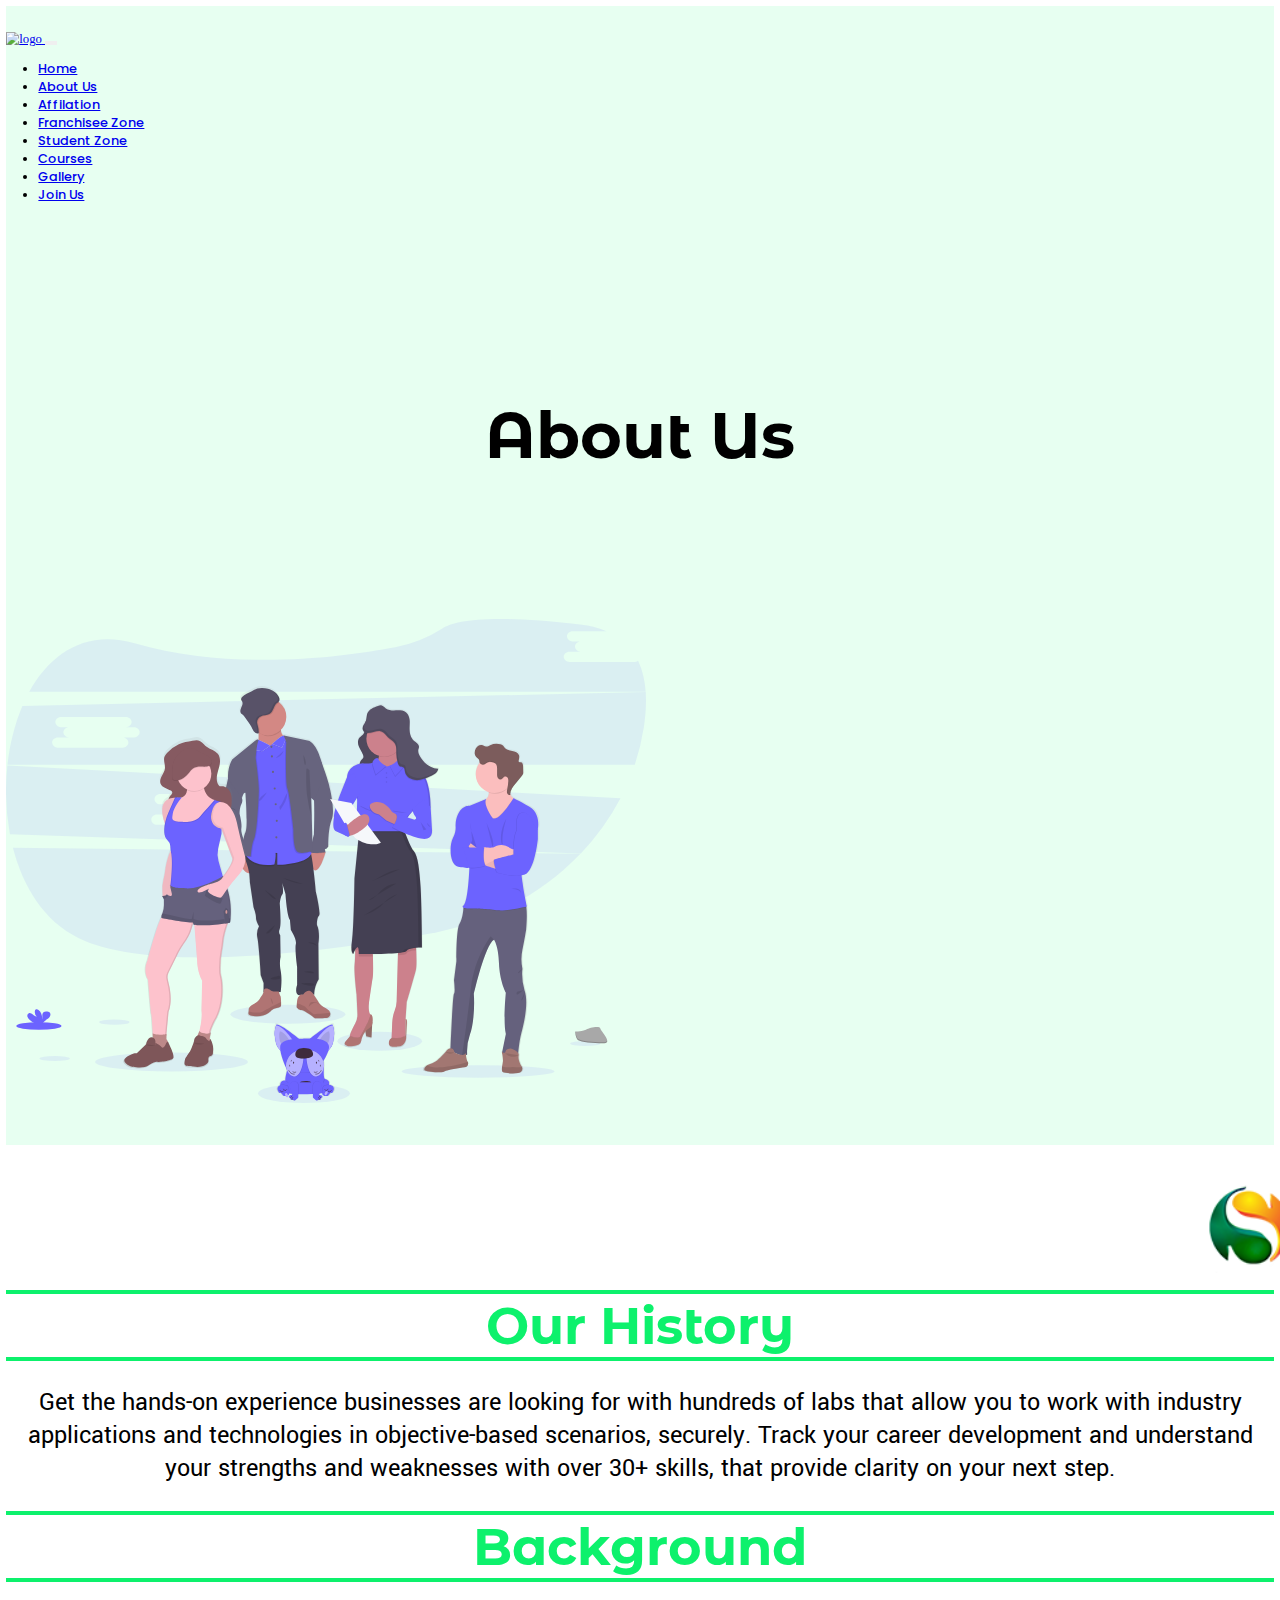
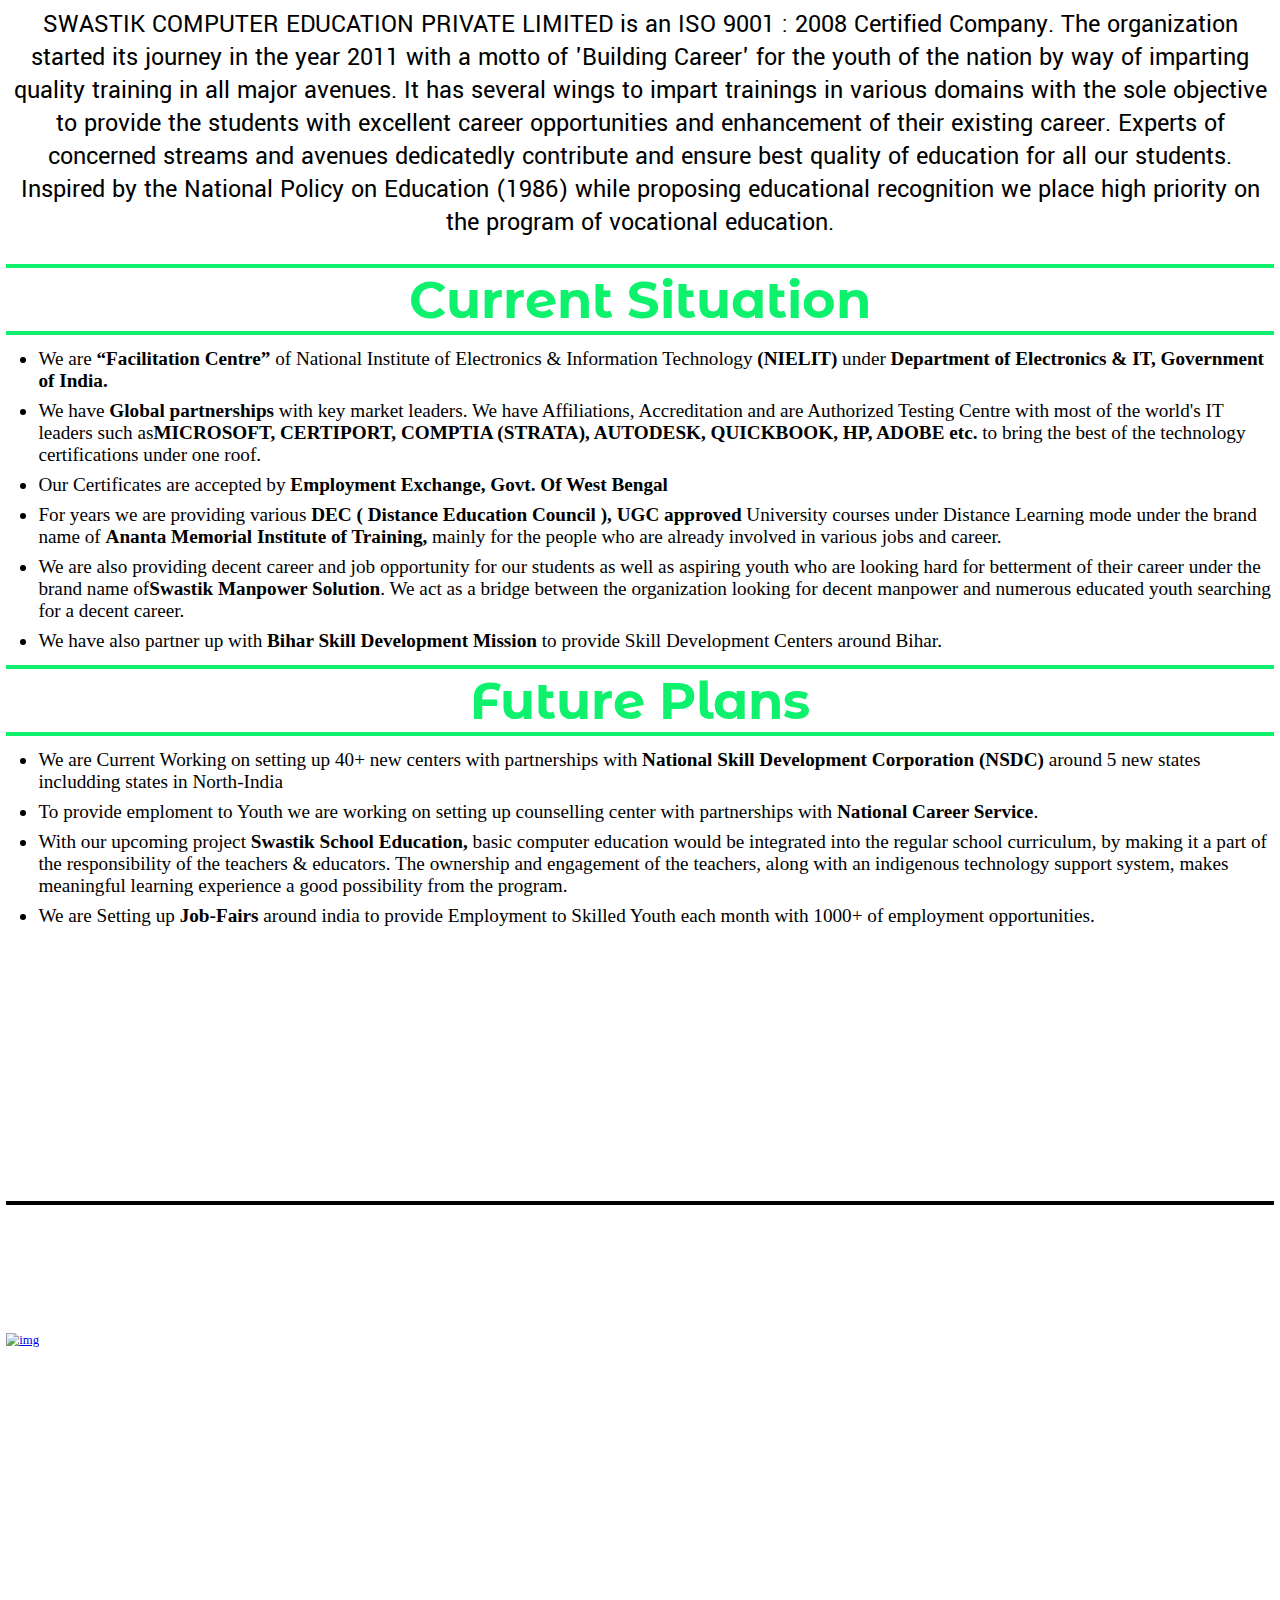
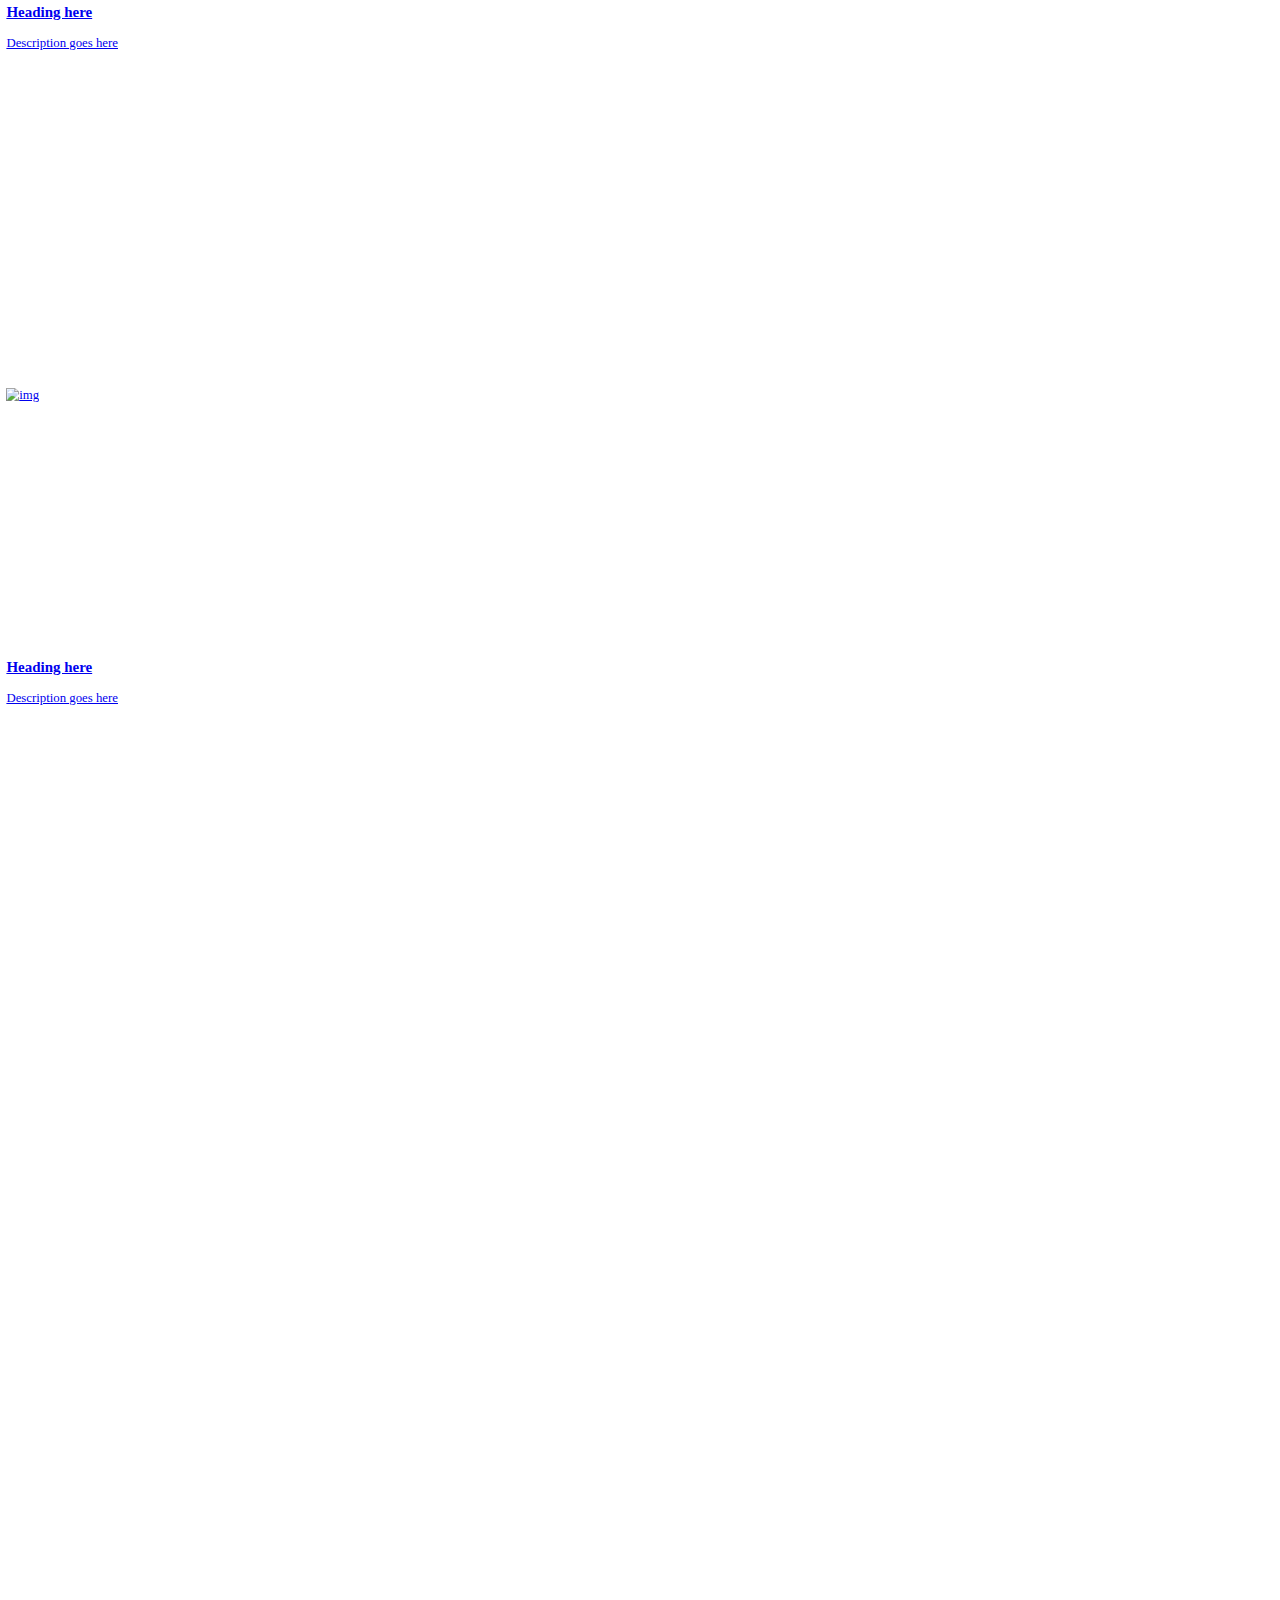
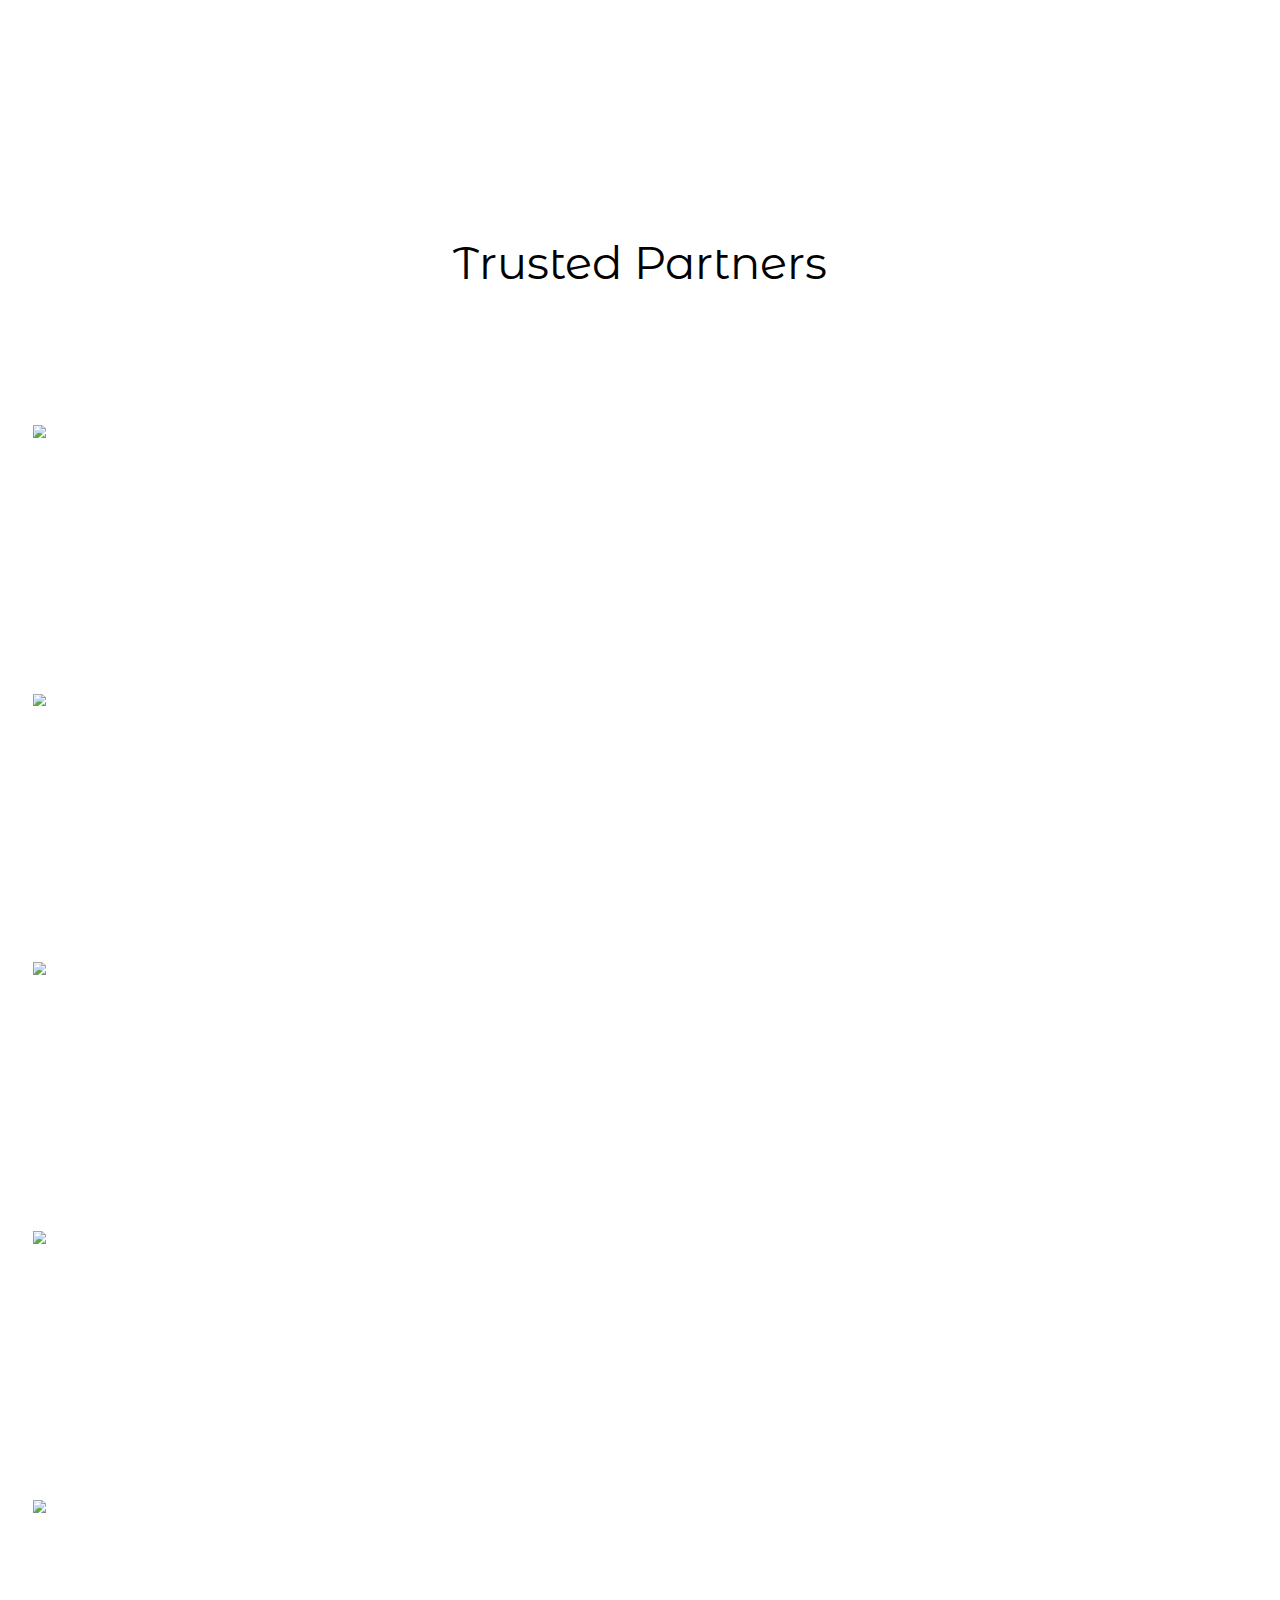
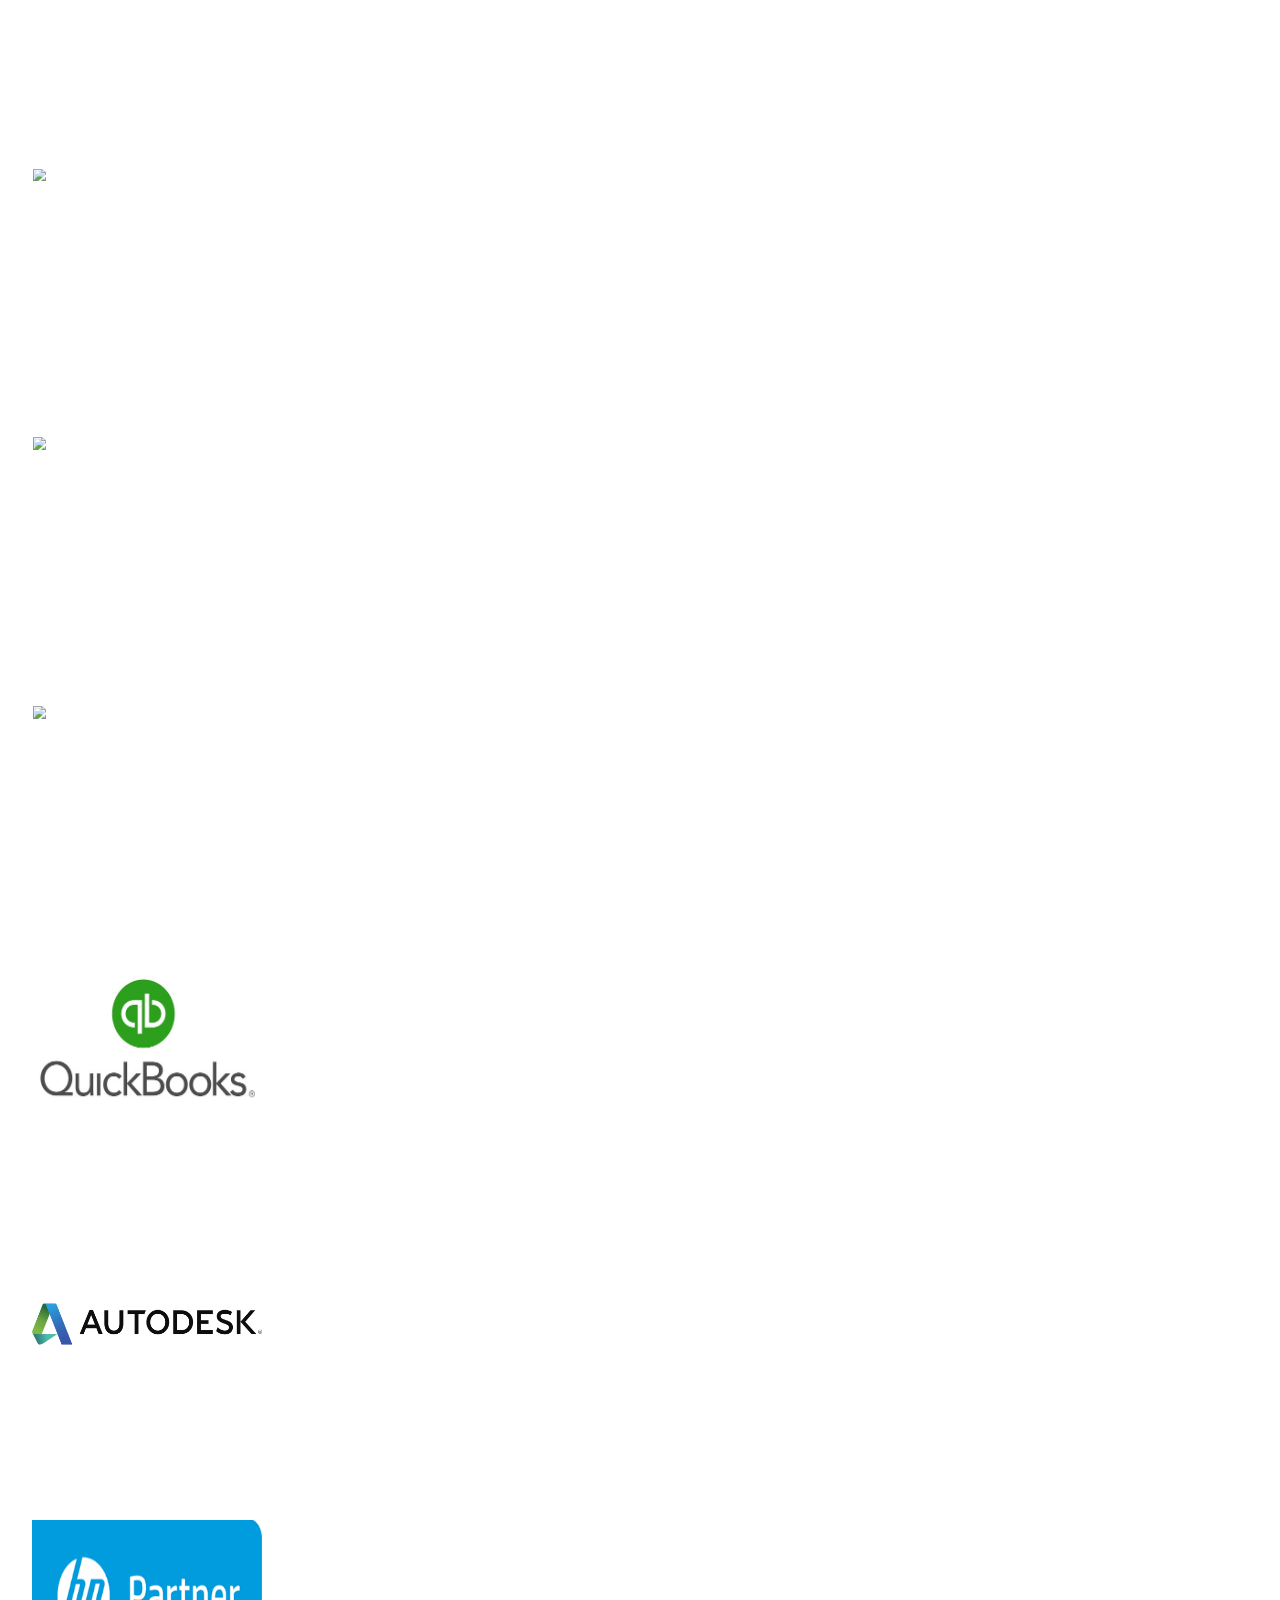
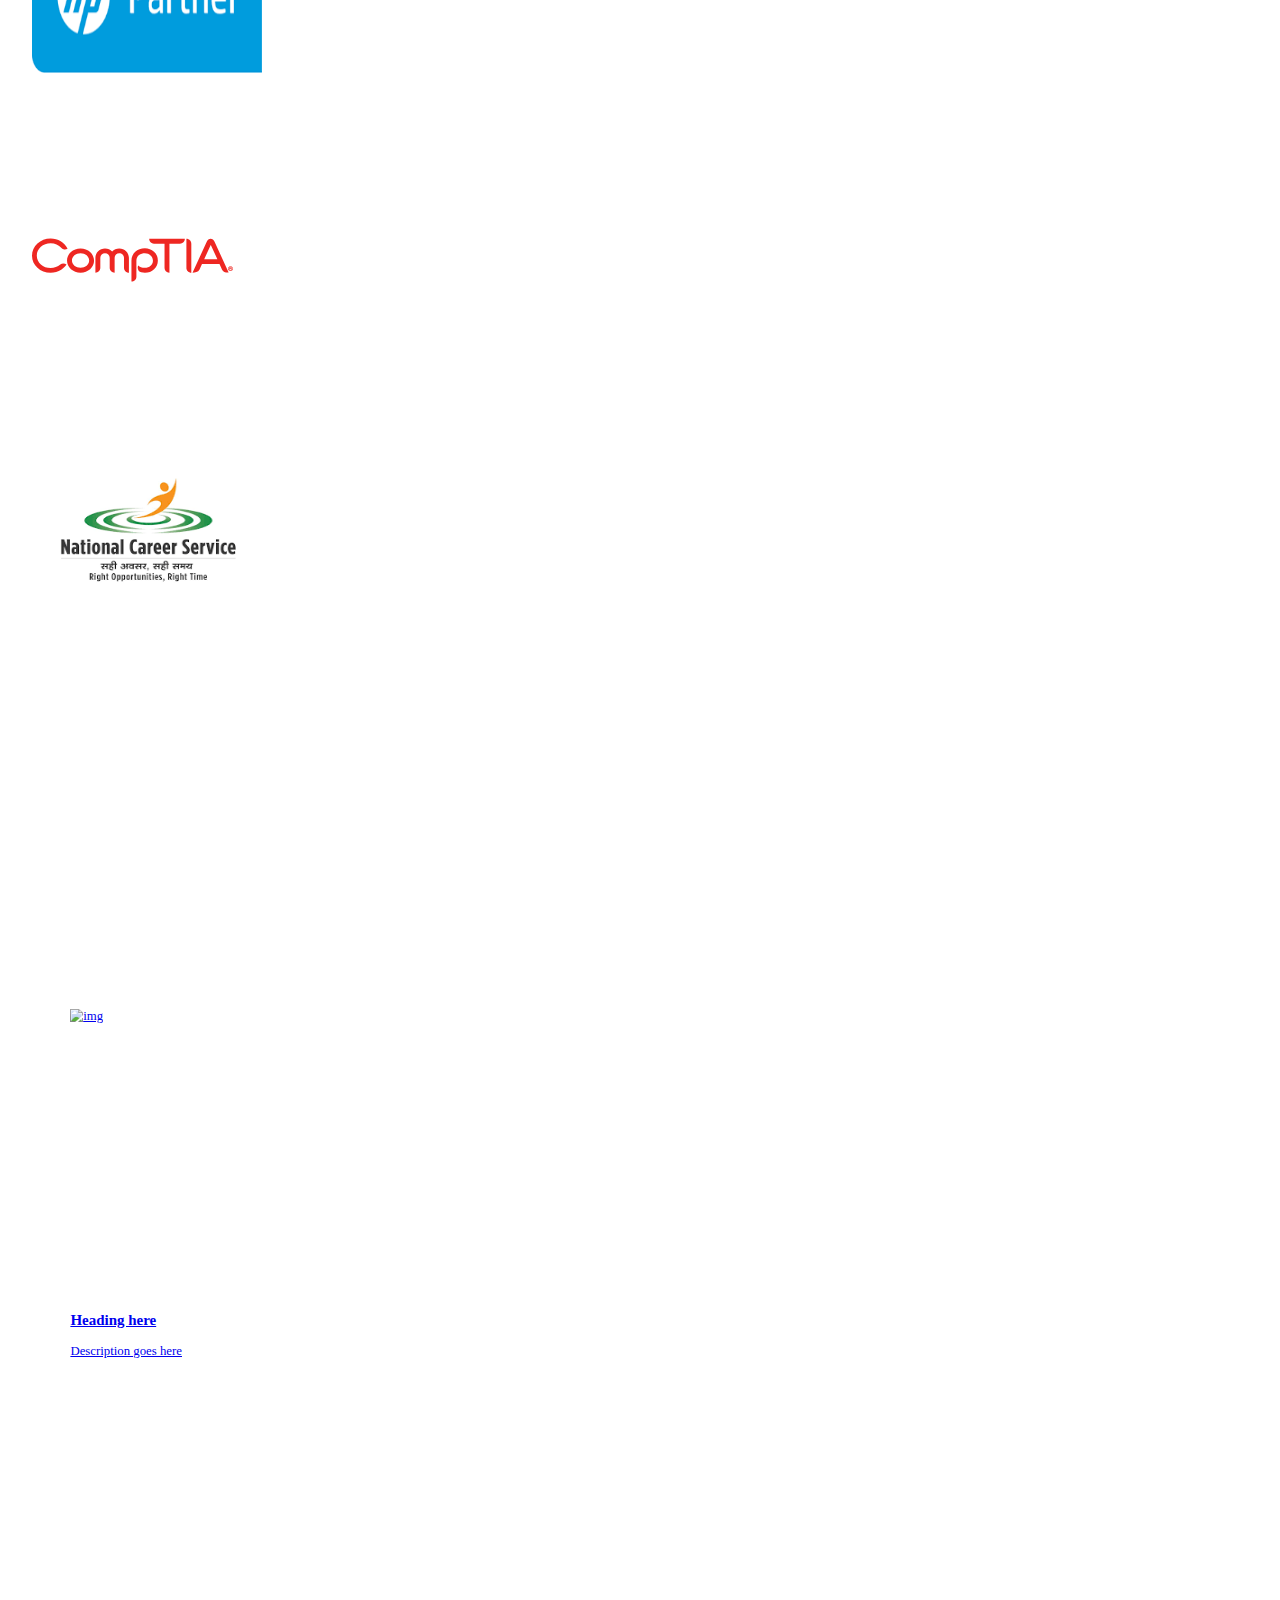
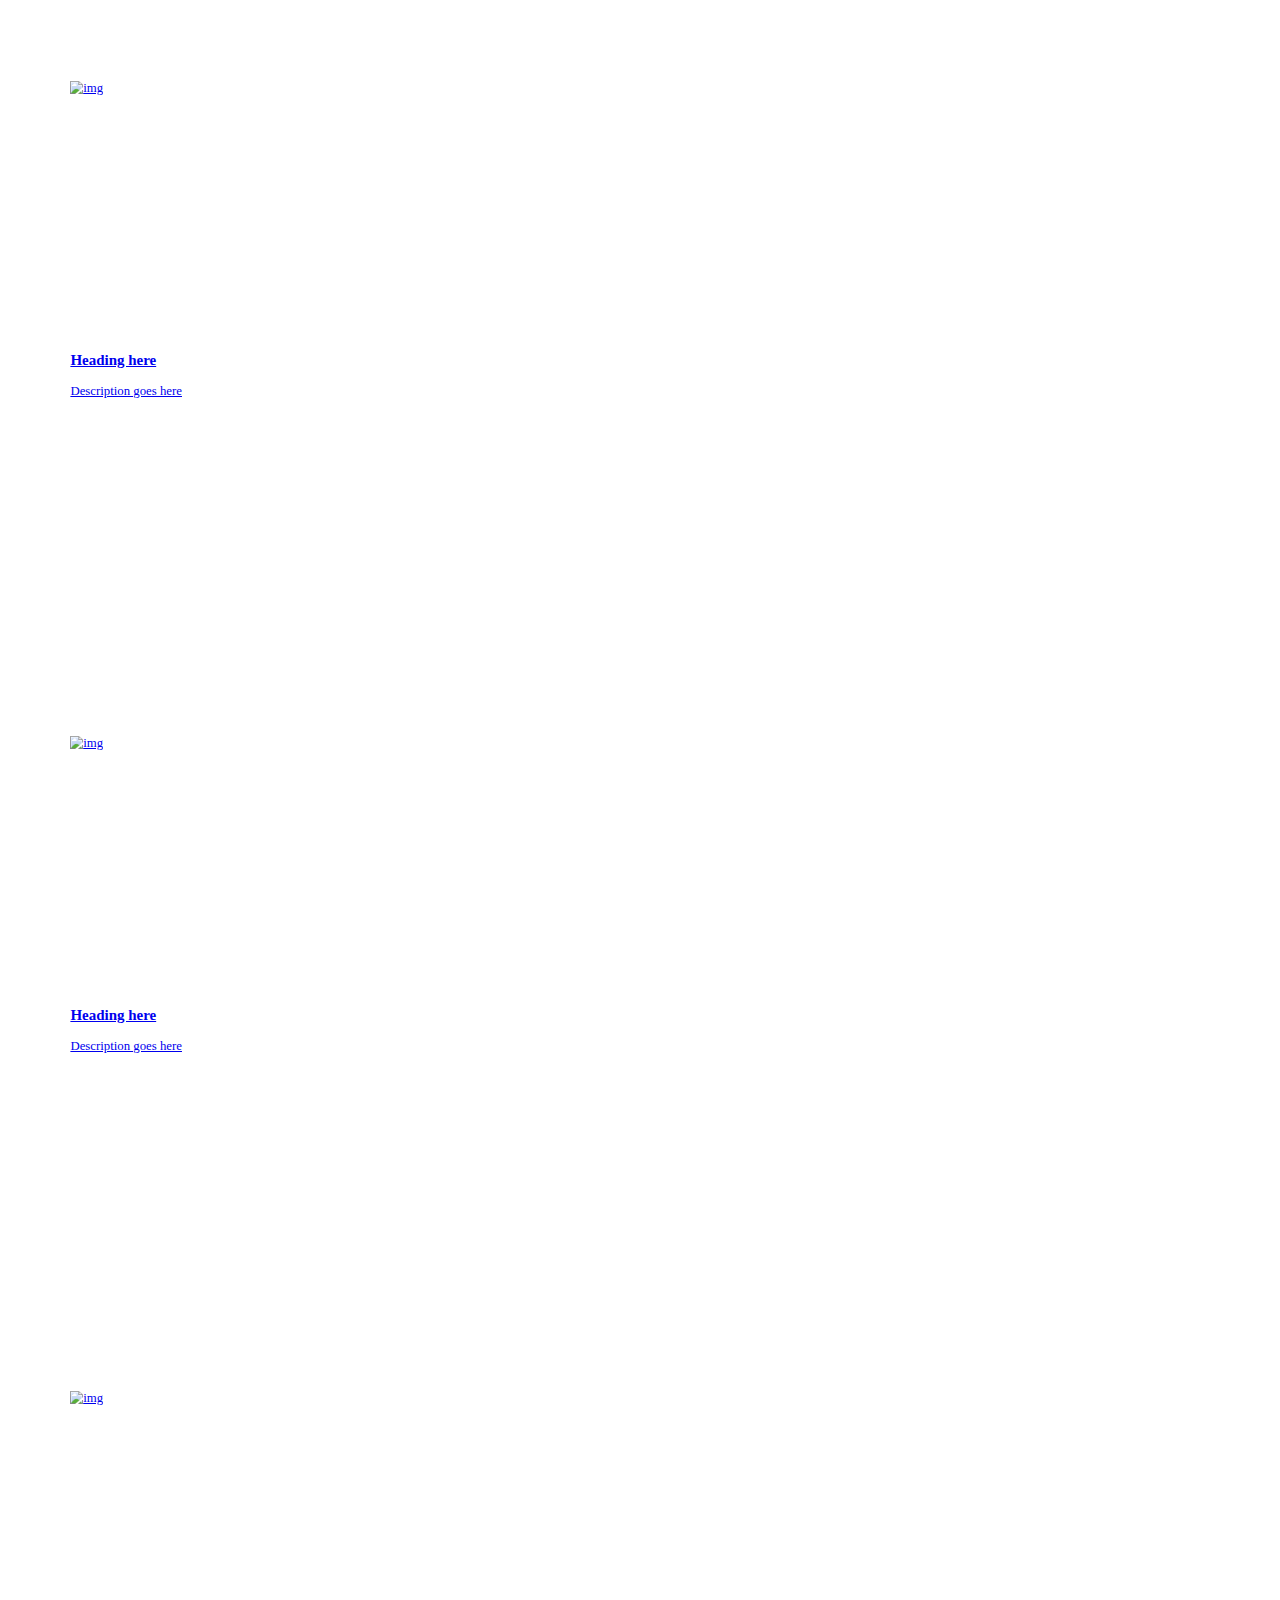
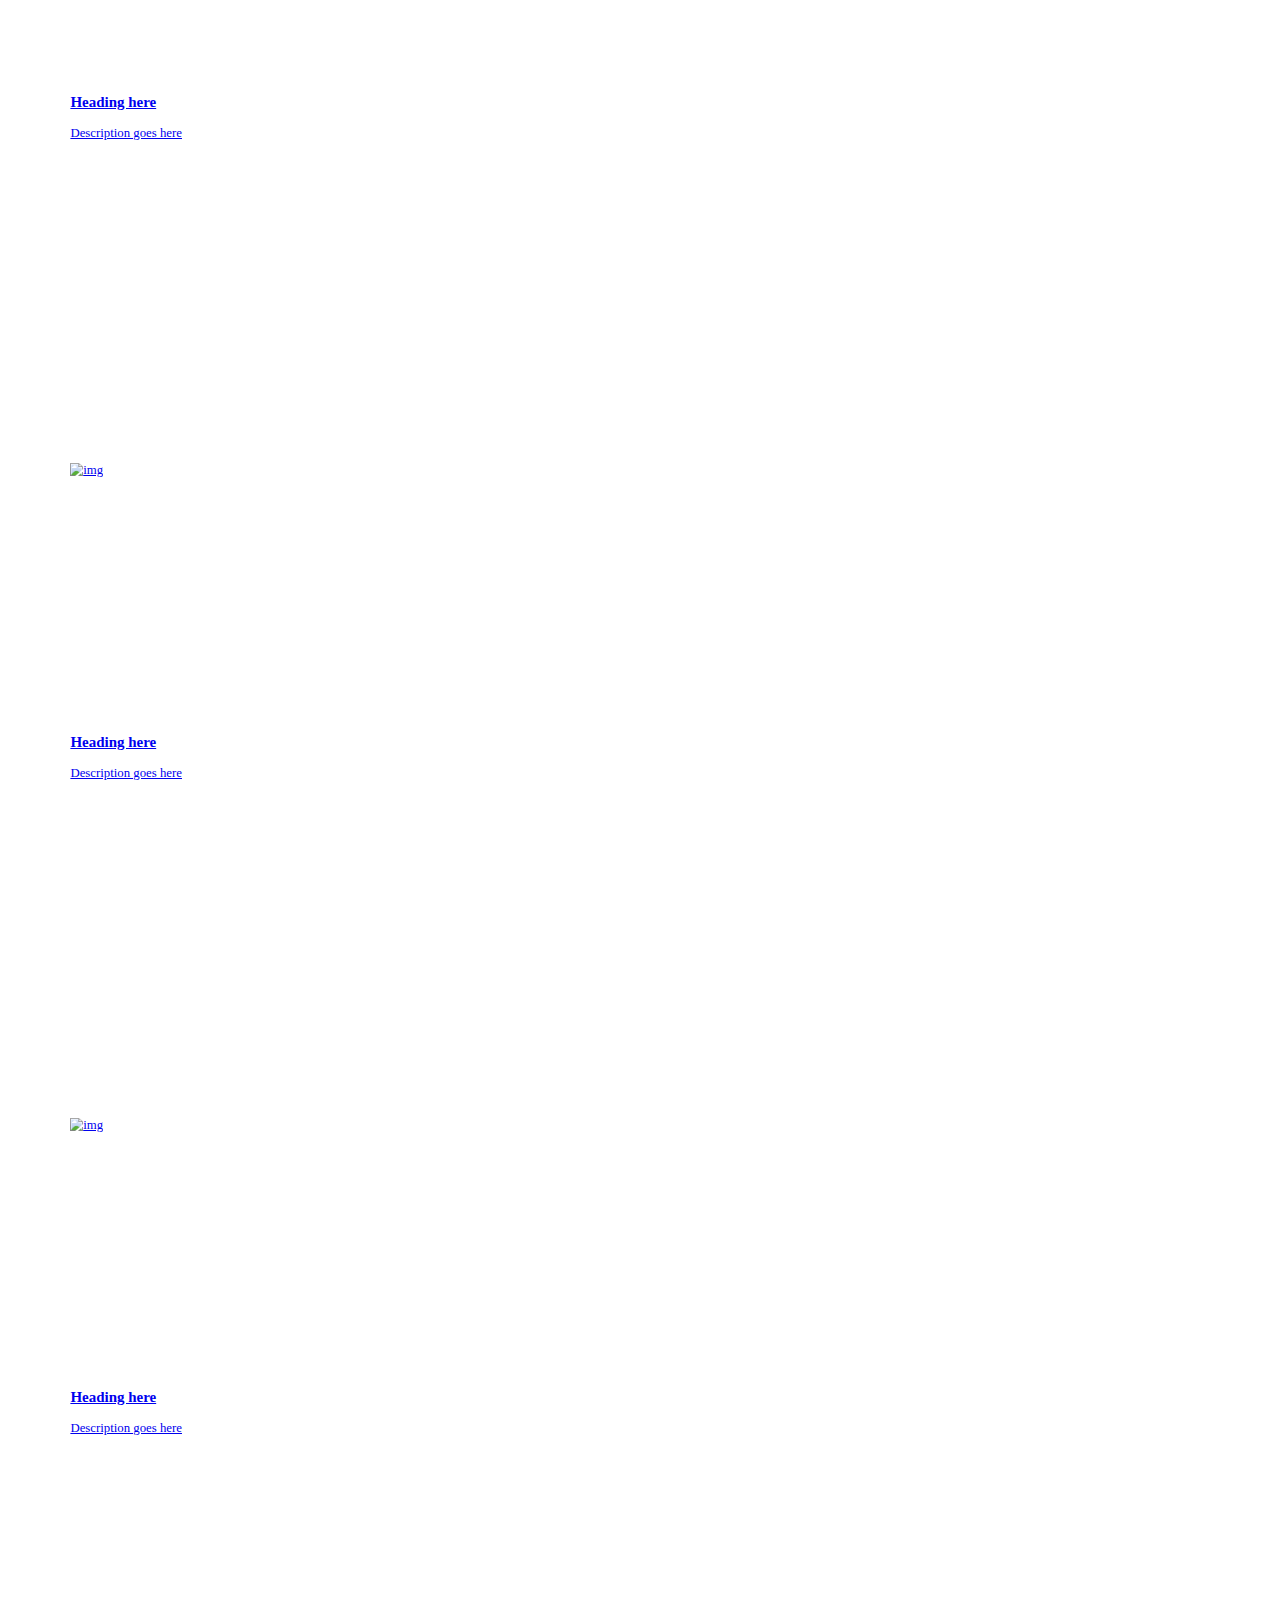
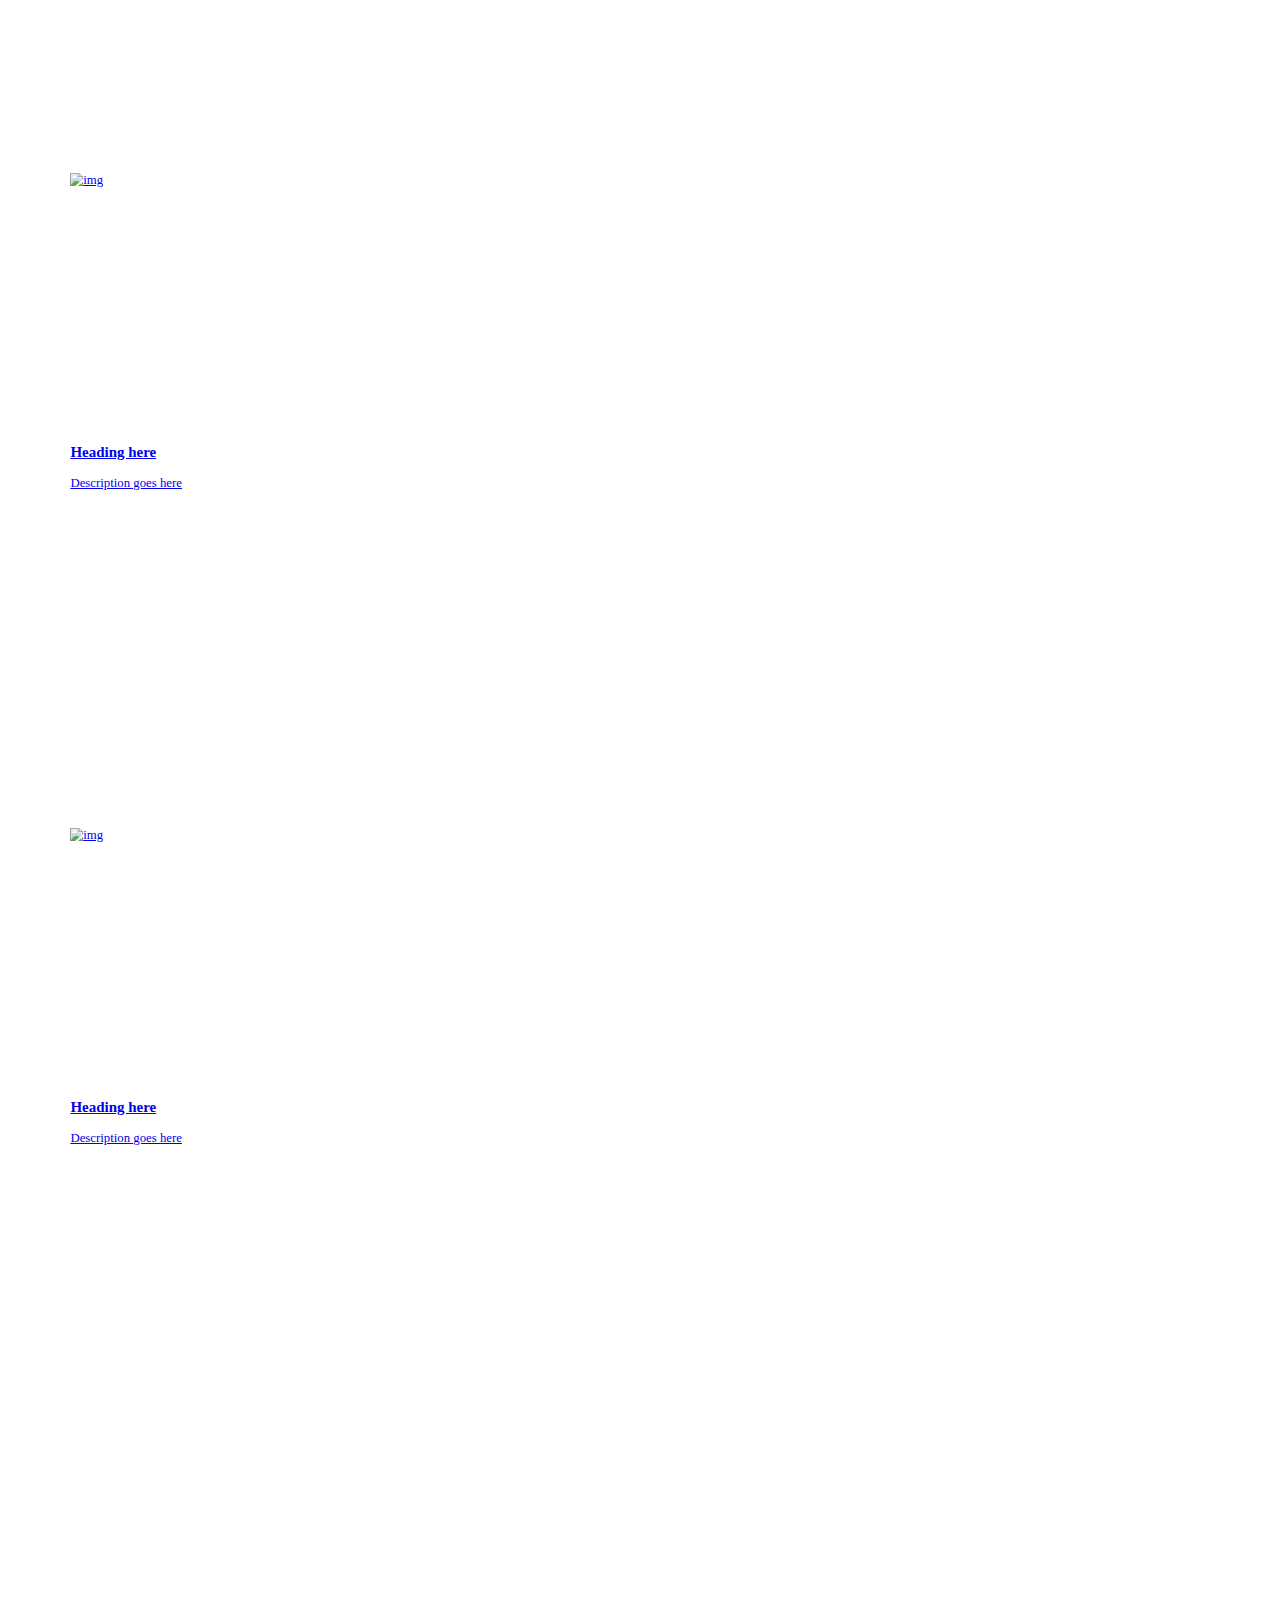
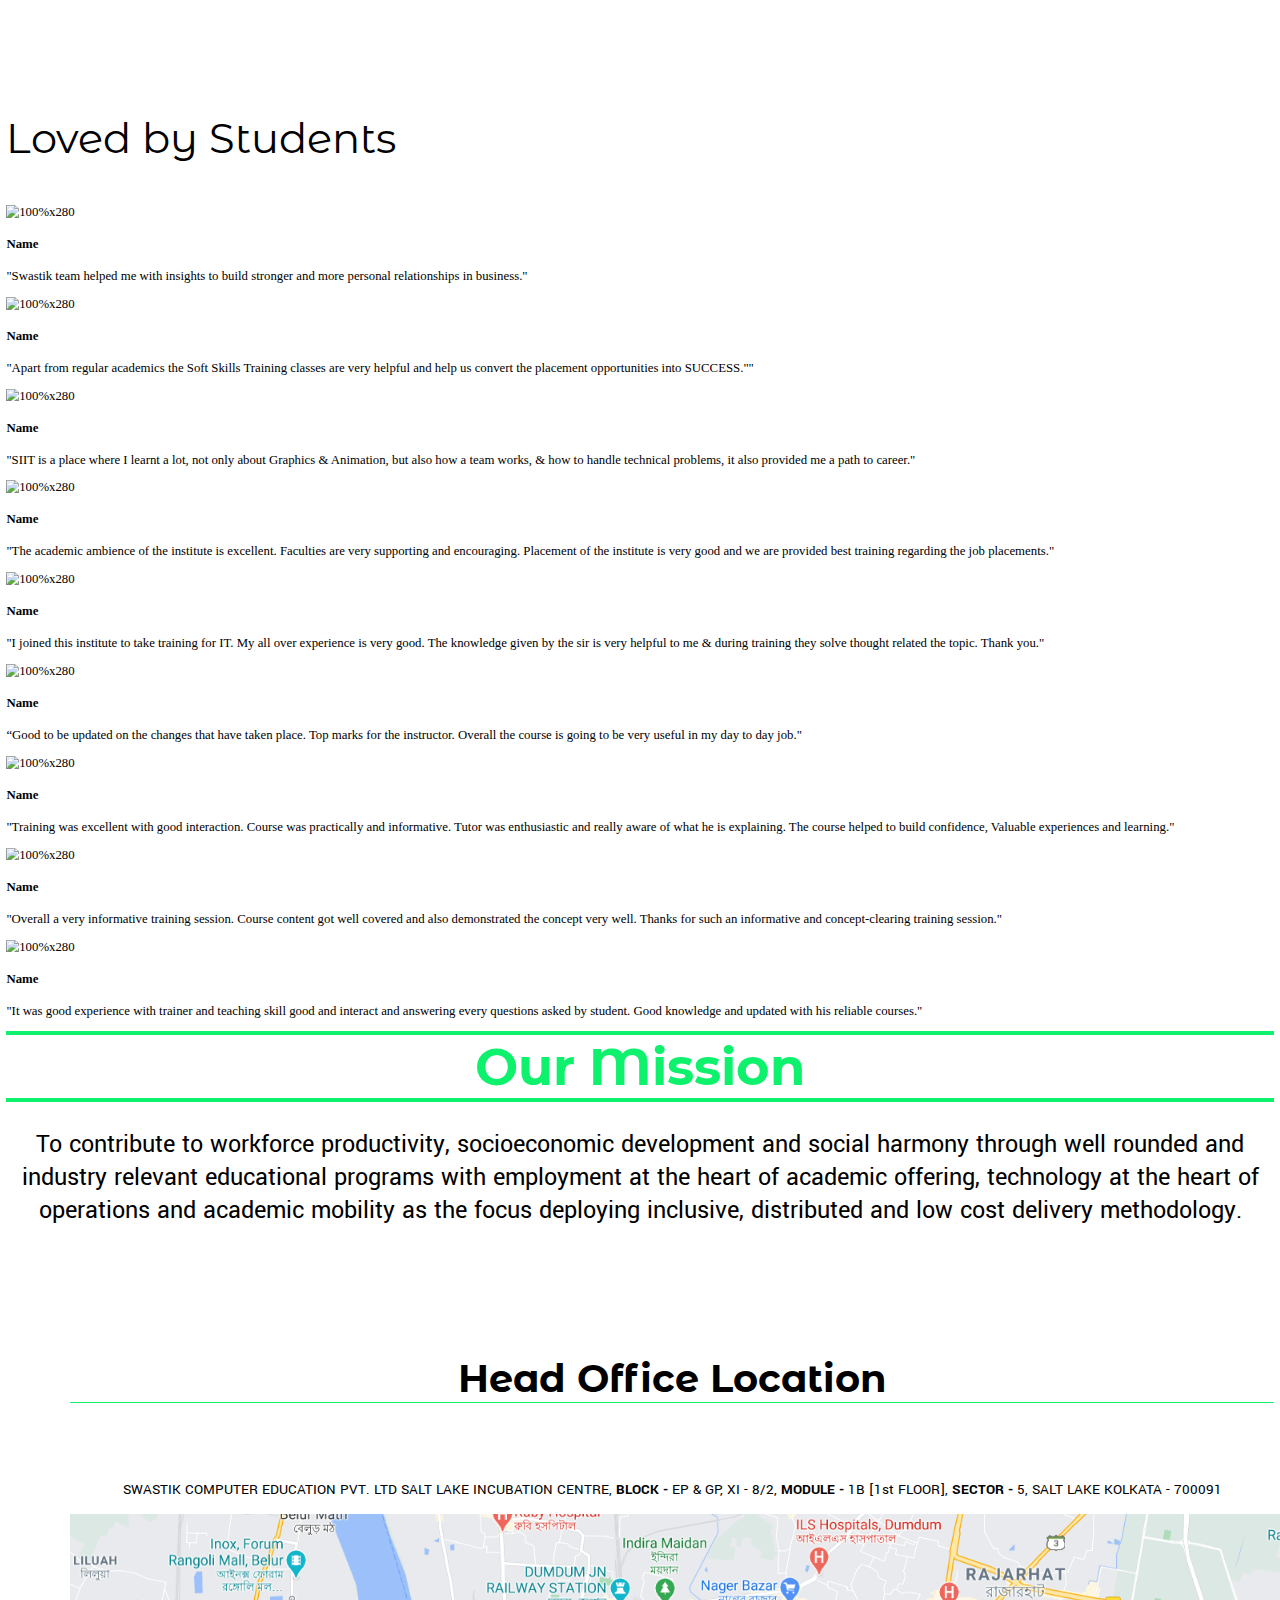
==== about-us.html @ 89b53fa4 "added aboutUs and affilation" ====
<!DOCTYPE html>
<!--[if lt IE 7]>      <html class="no-js lt-ie9 lt-ie8 lt-ie7"> <![endif]-->
<!--[if IE 7]>         <html class="no-js lt-ie9 lt-ie8"> <![endif]-->
<!--[if IE 8]>         <html class="no-js lt-ie9"> <![endif]-->
<!--[if gt IE 8]>      <html class="no-js"> <!--<![endif]-->
<html>
    <head>
        <meta charset="utf-8">
        <meta http-equiv="X-UA-Compatible" content="IE=edge">
        <title>About Us</title>
        <meta name="description" content="">
        <meta name="viewport" content="width=device-width, initial-scale=1">
        <link rel="stylesheet" href="styles/about-us.css">
        <link rel="stylesheet" href="https://cdn.jsdelivr.net/npm/bootstrap@4.5.3/dist/css/bootstrap.min.css" integrity="sha384-TX8t27EcRE3e/ihU7zmQxVncDAy5uIKz4rEkgIXeMed4M0jlfIDPvg6uqKI2xXr2" crossorigin="anonymous">
        <link rel="preconnect" href="https://fonts.gstatic.com">
        <link href="https://fonts.googleapis.com/css2?family=Poppins:wght@300&display=swap" rel="stylesheet"> 
        <link rel="preconnect" href="https://fonts.gstatic.com">
        <link href="https://fonts.googleapis.com/css2?family=Heebo&display=swap" rel="stylesheet"> 
        <link rel="preconnect" href="https://fonts.gstatic.com">
        <link rel="preconnect" href="https://fonts.gstatic.com">
        <link rel="preconnect" href="https://fonts.gstatic.com">
        <link href="https://fonts.googleapis.com/css2?family=Montserrat+Alternates:ital@1&display=swap" rel="stylesheet"> 
        <link href="https://fonts.googleapis.com/css2?family=Yantramanav:wght@300&display=swap" rel="stylesheet">
        <link href='https://css.gg/community.css' rel='stylesheet'>

        <link rel="preconnect" href="https://fonts.gstatic.com">
        <link href="https://fonts.googleapis.com/css2?family=Oxygen&display=swap" rel="stylesheet">
        <link href="styles/ihover.css" rel="stylesheet">

    </head>
    <body>
        
        <!-- Navbar Implelemtation -->
        <div class="show-area container-fluid">
            <div class="navBar">
                <nav class="navbar navbar-expand-lg navbar-light fixed-top" id="nav">
                    <div class="container-fluid">
                      <a class="navbar-brand" href="index.html">
                          <img src="img/logo.png" alt="logo" style="height: 4rem;">
                      </a>
                      <button class="navbar-toggler" type="button" data-bs-toggle="collapse" data-bs-target="#navbarSupportedContent" aria-controls="navbarSupportedContent" aria-expanded="false" aria-label="Toggle navigation">
                        <span class="navbar-toggler-icon"></span>
                      </button>
                      <div class="collapse navbar-collapse" id="navbarSupportedContent">
                        <ul class="navbar-nav me-auto mb-2 mb-lg-0 lead navbar-items">
                          <li class="nav-item">
                            <a class="nav-link" aria-current="page" href="index.html">Home</a>
                          </li>
                          <li class="nav-item">
                            <a class="nav-link active" href="about-us.html">About Us</a>
                          </li>
                          <li class="nav-item">
                            <a class="nav-link" href="affilation.html">Affilation</a>
                          </li>
                          
                          <li class="nav-item dropdown">
                            <a class="nav-link  dropdown-toggle" href="#" data-toggle="dropdown">  Franchisee Zone  </a>
                             <ul class="dropdown-menu">
                                 <li><a class="dropdown-item" href="#"> Submenu item 1</a></li>
                                 <li><a class="dropdown-item" href="#"> Submenu item 2 </a></li>
                             </ul>
                         </li>
                          <li class="nav-item dropdown">
                            <a class="nav-link  dropdown-toggle" href="#" data-toggle="dropdown">  Student Zone  </a>
                             <ul class="dropdown-menu">
                                 <li><a class="dropdown-item" href="#"> Submenu item 1</a></li>
                                 <li><a class="dropdown-item" href="#"> Submenu item 2 </a></li>
                             </ul>
                         </li>
                          <li class="nav-item dropdown">
                            <a class="nav-link  dropdown-toggle" href="#" data-toggle="dropdown">  Courses  </a>
                             <ul class="dropdown-menu">
                                 <li><a class="dropdown-item" href="#"> Submenu item 1</a></li>
                                 <li><a class="dropdown-item" href="#"> Submenu item 2 </a></li>
                             </ul>
                         </li>
                          
                         <li class="nav-item">
                          <a class="nav-link" href="#">Gallery</a>
                        </li>
    
                        <li class="nav-item dropdown">
                            <a class="nav-link  dropdown-toggle" href="#" data-toggle="dropdown">  Join Us </a>
                             <ul class="dropdown-menu">
                                 <li><a class="dropdown-item" href="#"> Submenu item 1</a></li>
                                 <li><a class="dropdown-item" href="#"> Submenu item 2 </a></li>
                             </ul>
                         </li>
                        </ul>
                      </div>
                      <button class="button button-hide"><span>Get Started</span></button>
                    </div>
                    
                  </nav>
            </div>
            

            <!-- Jumbotron Implelemtation -->
            <div class="container-fluid">
                <div class="row">
                    <div class="col-md-6">
                        <h5 id="about-us">About Us</h5>
                    </div>
                    <div class="col-md-6">
                        <img class="img-fluid" src="img/about-us.svg" alt="About Us" style="width: 50rem; margin-top: 3rem; margin-bottom: 3rem;" >
                    </div>
                </div>
            </div>
        </div>
            



            <!-- History -->
            <div class="container">
                <div class="row">
                    <div class="col-6">
                        <img src="img/siit.png" alt="Siit" style="margin-left: 94%; margin-top: 3rem; height: 7rem;">                    
                    </div>
                </div>
                
                    <h5 id="history">Our History</h5>  
                
            </div>
            
            
            <div class="container">
                <div class="row">
                    <div class="col">
                        <p id="p-history">Get the hands-on experience businesses are looking for with hundreds of labs that allow you to work with industry applications and technologies in objective-based scenarios, securely.
                            Track your career development and understand your strengths and weaknesses with over 30+ skills, that provide clarity on your next step.</p>
                    </div>
                </div>
            </div>



            <div class="container">
                <div class="row">
                    <div class="col">
                        <h5 id="history">Background</h5>
                        <p id="p-history">
                            SWASTIK COMPUTER EDUCATION PRIVATE LIMITED is an ISO 9001 : 2008 Certified Company. The organization started its journey in the year 2011 with a motto of 'Building Career' for the youth of the nation by way of imparting quality training in all major avenues.
                             It has several wings to impart trainings in various domains with the sole objective to provide the students with excellent career opportunities and enhancement of their existing career. Experts of concerned streams and avenues dedicatedly contribute and ensure best quality of education for all our students. 
                             Inspired by the National Policy on Education (1986) while proposing educational recognition we place high priority on the program of vocational education.
                        </p>
                    </div>
                </div>

                <div class="row">
                    <div class="col">
                        <h5 id="history">Current Situation</h5>
                        <ul>
                        <li id="points">We are <b> “Facilitation Centre”</b> of National Institute of Electronics & Information Technology <b>(NIELIT)</b> under <b>Department of Electronics & IT, Government of India.</b></li>
                        <li id="points">We have <b>Global partnerships</b> with key market leaders. We have Affiliations, Accreditation and are Authorized Testing Centre with most of the world's IT leaders such as<b>MICROSOFT, CERTIPORT, COMPTIA (STRATA), AUTODESK, QUICKBOOK, HP, ADOBE etc.</b> to bring the best of the technology certifications under one roof.</li>
                        <li id="points">Our Certificates are accepted by <b> Employment Exchange, Govt. Of West Bengal</b></li>
                        <li id="points">For years we are providing various <b> DEC ( Distance Education Council ), UGC approved </b> University courses under Distance Learning mode under the brand name of <b> Ananta Memorial Institute of Training,</b> mainly for the people who are already involved in various jobs and career.</li>
                        <li id="points">We are also providing decent career and job opportunity for our students as well as aspiring youth who are looking hard for betterment of their career under the brand name of<b>Swastik Manpower Solution</b>. We act as a bridge between the organization looking for decent manpower and numerous educated youth searching for a decent career.</li>
                        <li id="points">We have also partner up with <b>Bihar Skill Development Mission</b> to provide Skill Development Centers around Bihar.</li>
                    </ul>
                    </div>
                </div>
                <div class="row">
                    <div class="col">
                        <h5 id="history">Future Plans</h5>
                        <ul>
                            <li id="points">We are Current Working on setting up 40+ new centers with partnerships with <b>
                                National Skill Development Corporation (NSDC)</b> around 5 new states includding states in North-India </li>
                            <li id="points">To provide emploment to Youth we are working on setting up counselling center with partnerships with <b>National Career Service</b>. </li>    
                            <li id="points">With our upcoming project <b>Swastik School Education,</b> basic computer education would be integrated into the regular school curriculum, by making it a part of the responsibility of the teachers & educators. The ownership and engagement of the teachers, along with an indigenous technology support system, makes meaningful learning experience a good possibility from the program.</li>
                            <li id="points">We are Setting up <b>Job-Fairs</b> around india to provide Employment to Skilled Youth each month with 1000+ of employment opportunities.</li>
                        </ul>
                    </div>
                </div>
            </div>


            



             <!-- Management -->
            <div class="container-fluid bg-dark" style="padding-bottom: 8rem; padding-top: 2rem; margin-top: 5rem;">
              <h5 style="color: white; font-size: 5rem; text-align: center; font-family: 'Montserrat Alternates', sans-serif !important; border-bottom: 5px solid black;">Our Management Team</h5>
              <div class="row">
                <div class="col-sm-3"></div>
              <div class="col-sm-4"> 
                <!-- normal -->
                <div class="ih-item circle effect5"><a href="#">
                    <div class="img"><img src="img/Team-01.jpg" alt="img"></div>
                    <div class="info">
                      <div class="info-back">
                        <h3>Heading here</h3>
                        <p>Description goes here</p>
                      </div>
                    </div></a></div>
                <!-- end normal -->            
              </div>
              <div class="col-sm-4"> 
                <!-- normal -->
                <div class="ih-item circle effect5"><a href="#">
                    <div class="img"><img src="img/Team-01.jpg" alt="img"></div>
                    <div class="info">
                      <div class="info-back">
                        <h3>Heading here</h3>
                        <p>Description goes here</p>
                      </div>
                    </div></a></div>
                <!-- end normal -->            
              </div>
              <div class="col-sm-2"></div>
            </div>
            
            <h5 id="mng-h">Director's Message</h5>
            <p style="color: #fff; font-family: 'Yantramanav'; text-align: center; font-size: 2rem; " >
              With our belief in unity in diversity, SIIT is a home away from home for all students irrespective of caste, creed, language, gender and nationality. The most valuable asset of SIIT is the group of our competent and dedicated staff, who enable the students to take on the challenges of a competitive and self-centered world outside. They nurture and nourish each and every individual who step into the campus with utmost care so that a new generation of leaders with moral uprightness can be brought forth. We are here to help you grow into self-disciplined and socially responsible individuals who are capable of imbibing true light and wisdom. We welcome you to be a part of the wonderful academic milieu of SIIT campus and experience the real excitement of student life. Wish you a successful and fruitful academic year ahead.</p>
          </div>
       


            <!-- Trusted Partners -->
            <div class="container">
                <p class="partners-p">Trusted Partners</p>
              <div class="row">
                
                <div class="col-md-3">
                  <img class="logo img-fluid" src="img/logos/certiport-logo.png" alt="">
                </div>
                <div class="col-md-3">
                  <img class="logo img-fluid" src="img/logos/nielit-logo.png" alt="">
                </div>
                <div class="col-md-3">
                  <img class="logo img-fluid" src="img/logos/RASCI-logo.jpg" alt="">
                </div>
                <div class="col-md-3 img-fluid">
                  <img class="logo img-fluid" src="img/logos/jas-anz-logo.png" alt="">
                </div>
              </div>
              <div class="row">
                <div class="col-md-3">
                  <img class="logo img-fluid" src="img/logos/adobe-logo.png" alt="">
                </div>
                <div class="col-md-3">
                  <img class="logo img-fluid" src="img/logos/ms-office.png" alt="">
                </div>
                <div class="col-md-3">
                  <img class="logo img-fluid" src="img/logos/kyp-logo.png" alt="">
                </div>
                <div class="col-md-3">
                  <img class="logo img-fluid" src="img/logos/pbssd-logo.jpg" alt="">
                </div>
              </div>
              <div class="row">
                <div class="col-md-3">
                    <img class="logo img-fluid" src="img/logos/quickbooks.jpg" alt="">
                  </div>
                <div class="col-md-3">
                    <img class="logo img-fluid" src="img/logos/Autodesk-Logo.png" alt="">
                  </div>
                  <div class="col-md-3">
                    <img class="logo img-fluid" src="img/logos/hp.png" alt="">
                  </div>
                  <div class="col-md-3">
                    <img class="logo img-fluid" src="img/logos/comptia-logo.svg" alt="">
                  </div>
              </div>
              <div class="row">
                  <div class="col-md-4"></div>
                <div class="col-md-4">
                    <img class="logo img-fluid" src="img/logos/ncs-logo.png" alt="">
                  </div>
                  <div class="col-md-4"></div>
              </div>
            </div>



           

           



            <!-- Instructors Section -->
        <div class="container-fluid bg-primary margin-top" style="padding-bottom: 13rem;">
            <p class="partners-p" style="color: #fff;">Talented Instructors</p>
            <p id="p-heading" style="text-align: center; color: #fff;">Skillful instructors are ready to teach and help you find compelling ideas knowledge, and prespectives.</p>
            <div class="row" style="margin-left: 5rem;">
             
              <div class="col-lg-3">
                <div class="ih-item circle effect3 bottom_to_top"><a href="#">
                  <div class="img"><img src="img/Team-01.jpg" alt="img"></div>
                  <div class="info" style="padding-top: 2.5rem;">
                    <h3>Heading here</h3>
                    <p>Description goes here</p>
                  </div></a></div>
                
              </div>
              <div class="col-lg-3">
                <div class="ih-item circle effect3 right_to_left"><a href="#">
                  <div class="img"><img src="img/Team-01.jpg" alt="img"></div>
                  <div class="info">
                    <h3>Heading here</h3>
                    <p>Description goes here</p>
                  </div></a></div>
              </div>
              <div class="col-lg-3">
                <div class="ih-item circle effect3 left_to_right"><a href="#">
                  <div class="img"><img src="img/Team-01.jpg" alt="img"></div>
                  <div class="info">
                    <h3>Heading here</h3>
                    <p>Description goes here</p>
                  </div></a></div>
              </div>
              <div class="col-lg-3">
                <div class="ih-item circle effect3 bottom_to_top"><a href="#">
                  <div class="img"><img src="img/Team-01.jpg" alt="img"></div>
                  <div class="info" style="padding-top: 2.5rem;">
                    <h3>Heading here</h3>
                    <p>Description goes here</p>
                  </div></a></div>
              </div>
            </div>
            <div class="row" style="margin-left: 5rem;">
              <div class="col-lg-3">
                <div class="ih-item circle effect3 top_to_bottom"><a href="#">
                  <div class="img"><img src="img/Team-01.jpg" alt="img"></div>
                  <div class="info">
                    <h3>Heading here</h3>
                    <p>Description goes here</p>
                  </div></a></div>
              </div>
              <div class="col-lg-3">
                <div class="ih-item circle effect3 right_to_left"><a href="#">
                  <div class="img"><img src="img/Team-01.jpg" alt="img"></div>
                  <div class="info">
                    <h3>Heading here</h3>
                    <p>Description goes here</p>
                  </div></a></div>
              </div>
              <div class="col-lg-3">
                <div class="ih-item circle effect3 left_to_right"><a href="#">
                  <div class="img"><img src="img/Team-01.jpg" alt="img"></div>
                  <div class="info">
                    <h3>Heading here</h3>
                    <p>Description goes here</p>
                  </div></a></div>
              </div>
              <div class="col-lg-3">
                <div class="ih-item circle effect3 top_to_bottom"><a href="#">
                  <div class="img"><img src="img/Team-01.jpg" alt="img"></div>
                  <div class="info">
                    <h3>Heading here</h3>
                    <p>Description goes here</p>
                  </div></a></div>
              </div>
            </div>
          </div>



          <!-- Students Review -->
      <section class="pt-5 pb-5" style="margin-top: 15rem;">
        <div class="container">
          <div class="row">
              <div class="col-6">
                  <h3 class="mb-3" id="h-heading">Loved by Students</h3>
              </div>
              <div class="col-6 text-right">
                  <a class="btn btn-primary mb-3 mr-1" href="#carouselExampleIndicators2" role="button" data-slide="prev">
                      <i class="fa fa-arrow-left"></i>
                  </a>
                  <a class="btn btn-primary mb-3 " href="#carouselExampleIndicators2" role="button" data-slide="next">
                      <i class="fa fa-arrow-right"></i>
                  </a>
                  <a class="btn btn-primary mb-3 " href="#carouselExampleIndicators2" role="button" data-slide="next">
                    <i class="fa fa-arrow-right"></i>
                </a>
              </div>
              <div class="col-12">
                  <div id="carouselExampleIndicators2" class="carousel slide" data-ride="carousel">
      
                      <div class="carousel-inner">
                          <div class="carousel-item active">
                              <div class="row">
      
                                  <div class="col-md-4 mb-3">
                                      <div class="card">
                                          <img class="img-fluid" alt="100%x280" src="img/Team-01.jpg">
                                          <div class="card-body">
                                              <h4 class="card-title">Name</h4>
                                              <p class="card-text">"Swastik team helped me with insights to build stronger and more personal relationships in business."</p>  
                                          </div>
      
                                      </div>
                                  </div>
                                  <div class="col-md-4 mb-3">
                                      <div class="card">
                                          <img class="img-fluid" alt="100%x280" src="img/Team-01.jpg">
                                          <div class="card-body">
                                              <h4 class="card-title">Name</h4>
                                              <p class="card-text">"Apart from regular academics the Soft Skills Training classes are very helpful and help us convert the placement opportunities into SUCCESS."" </p>
      
                                          </div>
                                      </div>
                                  </div>
                                  <div class="col-md-4 mb-3">
                                      <div class="card">
                                          <img class="img-fluid" alt="100%x280" src="img/Team-01.jpg">
                                          <div class="card-body">
                                              <h4 class="card-title">Name</h4>
                                              <p class="card-text">"SIIT is a place where I learnt a lot, not only about Graphics & Animation, but also how a team works, & how to handle technical problems, it also provided me a path to career." </p>
      
                                          </div>
                                      </div>
                                  </div>
      
                              </div>
                          </div>
                          <div class="carousel-item">
                              <div class="row">
      
                                  <div class="col-md-4 mb-3">
                                      <div class="card">
                                          <img class="img-fluid" alt="100%x280" src="img/Team-01.jpg">
                                          <div class="card-body">
                                              <h4 class="card-title">Name</h4>
                                              <p class="card-text">"The academic ambience of the institute is excellent. Faculties are very supporting and encouraging. Placement of the institute is very good and we are provided best training regarding the job placements."</p>
      
                                          </div>
      
                                      </div>
                                  </div>
                                  <div class="col-md-4 mb-3">
                                      <div class="card">
                                          <img class="img-fluid" alt="100%x280" src="img/Team-01.jpg">
                                          <div class="card-body">
                                              <h4 class="card-title">Name</h4>
                                              <p class="card-text">"I joined this institute to take training for IT. My all over experience is very good. The knowledge given by the sir is very helpful to me & during training they solve thought related the topic. Thank you."</p>
      
                                          </div>
                                      </div>
                                  </div>
                                  <div class="col-md-4 mb-3">
                                      <div class="card">
                                          <img class="img-fluid" alt="100%x280" src="img/Team-01.jpg">
                                          <div class="card-body">
                                              <h4 class="card-title">Name</h4>
                                              <p class="card-text">“Good to be updated on the changes that have taken place. Top marks for the instructor. Overall the course is going to be very useful in my day to day job."</p>
      
                                          </div>
                                      </div>
                                  </div>
      
                              </div>
                          </div>
                          <div class="carousel-item">
                              <div class="row">
      
                                  <div class="col-md-4 mb-3">
                                      <div class="card">
                                          <img class="img-fluid" alt="100%x280" src="img/Team-01.jpg">
                                          <div class="card-body">
                                              <h4 class="card-title">Name</h4>
                                              <p class="card-text">"Training was excellent with good interaction. Course was practically and informative. Tutor was enthusiastic and really aware of what he is explaining. The course helped to build confidence, Valuable experiences and learning."</p>
      
                                          </div>
      
                                      </div>
                                  </div>
                                  <div class="col-md-4 mb-3">
                                      <div class="card">
                                          <img class="img-fluid" alt="100%x280" src="img/Team-01.jpg">
                                          <div class="card-body">
                                              <h4 class="card-title">Name</h4>
                                              <p class="card-text">"Overall a very informative training session. Course content got well covered and also demonstrated the concept very well. Thanks for such an informative and concept-clearing training session."</p>
      
                                          </div>
                                      </div>
                                  </div>
                                  <div class="col-md-4 mb-3">
                                      <div class="card">
                                          <img class="img-fluid" alt="100%x280" src="img/Team-01.jpg">
                                          <div class="card-body">
                                              <h4 class="card-title">Name</h4>
                                              <p class="card-text">"It was good experience with trainer and teaching skill good and interact and answering every questions asked by student. Good knowledge and updated with his reliable courses."</p>
                                          </div>
                                      </div>
                                  </div>
                              </div>
                          </div>
                      </div>
                  </div>
              </div>
          </div>
      </div>
      </section>

        <!-- text Implelemtation -->
        <div class="container">
            <div class="row">
                 <div class="col">
                     <h5 id="history">Our Mission</h5>
                     <p id="p-history">To contribute to workforce productivity, socioeconomic development and social harmony through well rounded and industry relevant educational programs with employment at the heart of academic offering, technology at the heart of operations and academic mobility as the focus deploying inclusive, distributed and low cost delivery methodology.</>
                 </div>
            </div>
        </div>


        <!-- Location -->
        <div class="container-fluid" style="margin-top: 10rem;">
          <div class="row">
            <div class="col-md-5 margin-top">
              <h5 class="campus-h">Head Office Location</h5>
              <p class="campus-p">SWASTIK COMPUTER EDUCATION PVT. LTD
                SALT LAKE INCUBATION CENTRE,
                <b>BLOCK -</b> EP & GP, XI - 8/2,
                <b>MODULE -</b> 1B [1st FLOOR],
                <b>SECTOR - </b> 5, SALT LAKE
                KOLKATA - 700091 </p>
            </div>
            <div class="col-md-5 margin-top" style="margin-left: 5rem"> 
              <img class="img-fluid" src="img/map.png" alt="Map">
              </div>
            </div>
          </div>
        </div>




        <!-- Footer Implementation -->

      
        <footer id="footer" class="footer-1 margin-5">
          <div class="main-footer widgets-dark typo-light">
          <div class="container-fluid margin-5" style="margin-left: 5rem;">
          <div class="row"> 
          <div class="col-xs-12 col-sm-6 col-md-3">
          <div class="widget subscribe no-box">
          <h5 class="widget-title">Swastik Computer Education<span></span></h5>
          <p>The organization started with a motto of 'Building Career' for the youth by way of imparting quality training in all major avenues with the sole objective to provide the students with excellent career opportunities and enhancement of their existing career.</p>
          </div>
          </div>
          
          <div class="col-xs-12 col-sm-6 col-md-3" style="padding-left: 3rem;">
          <div class="widget no-box">
          <h5 class="widget-title">Quick Links<span></span></h5>
          <ul class="thumbnail-widget">
          <li>
          <div class="thumb-content"><a href="#.">Get Started</a></div>	
          </li>
          <li>
          <div class="thumb-content"><a href="#.">Top Leaders</a></div>	
          </li>
          <li>
          <div class="thumb-content"><a href="#.">Success Stories</a></div>	
          </li>
          <li>
          <div class="thumb-content"><a href="#.">Event/Tickets</a></div>	
          </li>
          <li>
          <div class="thumb-content"><a href="#.">News</a></div>	
          </li>
          <li>
          <div class="thumb-content"><a href="#.">Lifestyle</a></div>	
          </li>
          <li>
          <div class="thumb-content"><a href="#.">About</a></div>	
          </li>
          </ul>
          </div>
          </div>
          
          <div class="col-xs-12 col-sm-6 col-md-3">
          <div class="widget no-box">
          <h5 class="widget-title">Get Started<span></span></h5>
          <p>Get access to your full Training and Marketing Suite.</p>
          <a id="reg" class="btn" href="#." target="_blank">Register Now</a>
          </div>
          </div>
          
          <div class="col-xs-12 col-sm-6 col-md-3">
          
          <div class="widget no-box">
          <h5 class="widget-title">Contact Us<span></span></h5>
          
          <p><a href="mailto:info@siitindia.co.in" title="glorythemes">info@siitindia.co.in</a></p>
          <ul class="social-footer2">
          <li class=""><a title="youtube" target="_blank" href="https://www.youtube.com/"><img alt="youtube" width="30" height="30" src="[data-uri]"></a></li>
          <li class=""><a href="https://www.facebook.com/" target="_blank" title="Facebook"><img alt="Facebook" width="30" height="30" src="[data-uri]"></a></li>
          <li class=""><a href="https://twitter.com" target="_blank" title="Twitter"><img alt="Twitter" width="30" height="30" src="[data-uri]"></a></li>
          <li class=""><a title="instagram" target="_blank" href="https://www.instagram.com/"><img alt="instagram" width="30" height="30" src="[data-uri]"></a></li>
          </ul>
          </div>
          </div>
          
          </div>
          </div>
          </div>
            
          <div class="footer-copyright">
          <div class="container">
          <div class="row">
          <div class="col-md-12 text-center">
          <p>Swastik Computer Education Private Limited © 2012. All rights reserved.</p>
          </div>
          </div>
          </div>
          </div>
          </footer>

        <script src="https://code.jquery.com/jquery-3.5.1.slim.min.js" integrity="sha384-DfXdz2htPH0lsSSs5nCTpuj/zy4C+OGpamoFVy38MVBnE+IbbVYUew+OrCXaRkfj" crossorigin="anonymous"></script>
        <script src="https://cdn.jsdelivr.net/npm/bootstrap@4.5.3/dist/js/bootstrap.bundle.min.js" integrity="sha384-ho+j7jyWK8fNQe+A12Hb8AhRq26LrZ/JpcUGGOn+Y7RsweNrtN/tE3MoK7ZeZDyx" crossorigin="anonymous"></script>
        <script src="scripts/about-us.js" async defer></script>
    </body>
</html>
---- styles/about-us.css ----
.show-area {
    background-color: #E7FFF1;
    padding-top: 2rem;
}


.navbar {
    background-color: #E7FFF1;
    margin-left: 7rem;
    margin-right: 7rem;
    margin: 0;
    border: 0;   
}

.scroll {
  background-color: white;
}

.navbar-items {
    font-weight: 500 !important;
    font-family: 'Poppins' !important;
}

a:hover {
    color: #0df16c !important;
}

.button {
    border-radius: 50px;
    background-color: rgb(88, 88, 214);
    border: none;
    color: #FFFFFF;
    text-align: center;
    font-size: 20px;
    padding: 15px;
    width: 200px;
    transition: all 0.5s;
    cursor: pointer;
    margin: 5px;
  }

  .button:hover {
    background-color:white;
    border: 2px solid black;
  }
  
  .button span {
    cursor: pointer;
    display: inline-block;
    position: relative;
    transition: 0.5s;
  }
  
  .button span:after {
    content: '\00bb';
    position: absolute;
    opacity: 0;
    top: 0;
    right: -20px;
    transition: 0.5s;
  }
  
  .button:hover span {
    padding-right: 20px;
    color: #0df16c;
  }
  
  .button:hover span:after {
    opacity: 1;
    right: 0;
  }

    /* TO hide "Get Started" Button in small screen  */
  @media screen and (min-width: 0px) and (max-width: 400px) {
    .button-hide { display: block; }  /* show it on small screens */
  }
  
  @media screen and (min-width: 0px) and (max-width: 1473px) {
    .button-hide { display: none; }   /* hide it elsewhere */
  }

  @media all and (min-width: 992px) {
	.navbar .nav-item .dropdown-menu{ display: none; }
	.navbar .nav-item:hover .nav-link{ color: #fff;  }
	.navbar .nav-item:hover .dropdown-menu{ display: block; }
	.navbar .nav-item .dropdown-menu{ margin-top:0; }
}	




#p-heading {
  margin-top: 2rem;
  font-family: 'Yantramanav' !important;
  font-size: 150%;
}


#about-us{
    font-family: 'Montserrat Alternates' !important;
    text-align: center;
    margin-top: 15rem;
    font-size: 5rem;
}

#history{
  font-family: 'Montserrat Alternates' !important;
    text-align: center;
    margin-top: 1rem;
    margin-bottom: 1rem;
    font-size: 4rem;
    color: #0df16c;
    border-bottom: 5px solid #0df16c;
    border-top: 5px solid #0df16c;
}

#p-history {
  font-family: 'Yantramanav' !important;
  text-align: center;
  font-size: 2rem;
  margin-top: 2rem;
}

.partners-p{
  text-align: center;
   font-size: 3.5rem;
   font-family: 'Montserrat Alternates' !important;
   padding-top: 5rem;
}


.logo{
  width: 18rem;
  height: 12rem;
  padding: 2rem;
  margin-top: 5rem;
}

.info{
  height: 20rem !important;
  width: 20rem !important; 
}

.img{
  height: 20rem !important;
  width: 20rem !important; 
  margin-top: 10rem; 
}

.img2{
  height: 50rem !important;
}

#h-heading {
  font-family: 'Montserrat Alternates' !important;
  font-weight: 400;
  font-size: 325%;
}

#points{
  font-size: 1.5rem;
  margin-top: 10px;
}

.margin-5{
  margin-top: 5rem !important;
}

/*==================== 
	Footer 
====================== */

/* Main Footer */
footer .main-footer{	padding: 21px 0;	background: #252525; position: relative;}
footer ul{	padding-left: 0;	list-style: none;}

/* Copy Right Footer */
.footer-copyright {	background: #222;	padding: 5px 0;}
.footer-copyright .logo {    display: inherit;}
.footer-copyright nav {    float: right;    margin-top: 5px;}
.footer-copyright nav ul {	list-style: none;	margin: 0;	padding: 0;}
.footer-copyright nav ul li {	border-left: 1px solid #505050;	display: inline-block;	line-height: 12px;	margin: 0;	padding: 0 8px;}
.footer-copyright nav ul li a{	color: #969696;}
.footer-copyright nav ul li:first-child {	border: medium none;	padding-left: 0;}
.footer-copyright p {	color: #969696;	margin: 2px 0 0;}

/* Footer Top */
.footer-top{	background: #252525;	padding-bottom: 30px;	margin-bottom: 30px;	border-bottom: 3px solid #222;}

/* Footer transparent */
footer.transparent .footer-top, footer.transparent .main-footer{	background: transparent;}
footer.transparent .footer-copyright{	background: none repeat scroll 0 0 rgba(0, 0, 0, 0.3) ;}

/* Footer light */
footer.light .footer-top{	background: #f9f9f9;}
footer.light .main-footer{	background: #f9f9f9;}
footer.light .footer-copyright{	background: none repeat scroll 0 0 rgba(255, 255, 255, 0.3) ;}

/* Footer 4 */
.footer- .logo {    display: inline-block;}

/*==================== 
	Widgets 
======================*/
.widget{	padding: 20px;	margin-bottom: 40px;}
.widget.widget-last{	margin-bottom: 0px;}
.widget.no-box{	padding: 0;	background-color: transparent;	margin-bottom: 40px;
	box-shadow: none; -webkit-box-shadow: none; -moz-box-shadow: none; -ms-box-shadow: none; -o-box-shadow: none;}
.widget.subscribe p{	margin-bottom: 18px;}
.widget li a{	color: #ff8d1e;}
.widget li a:hover{	color: #4b92dc;}
.widget-title {margin-bottom: 20px;}
.widget-title span {background: #839FAD none repeat scroll 0 0;display: block; height: 1px;margin-top: 25px;position: relative;width: 20%;}
.widget-title span::after {background: inherit;content: "";height: inherit;    position: absolute;top: -4px;width: 50%;}
.widget-title.text-center span,.widget-title.text-center span::after {margin-left: auto;margin-right:auto;left: 0;right: 0;}
.widget .badge{	float: right;	background: #7f7f7f;}

.typo-light h1, 
.typo-light h2, 
.typo-light h3, 
.typo-light h4, 
.typo-light h5, 
.typo-light h6,
.typo-light p,
.typo-light div,
.typo-light span,
.typo-light small{color: #fff;}

ul.social-footer2 {	margin: 0;padding: 0;	width: auto;}
ul.social-footer2 li {display: inline-block;padding: 0;}
ul.social-footer2 li a:hover {background-color:#ff8d1e;}
ul.social-footer2 li a {display: block;	height:30px;width: 30px;text-align: center;}
.btn{background-color: #ff8d1e; color:#fff;}
.btn:hover, .btn:focus, .btn.active {background: #4b92dc;color: #fff;
-webkit-box-shadow: 0 15px 30px rgba(0, 0, 0, 0.1);
-moz-box-shadow: 0 15px 30px rgba(0, 0, 0, 0.1);
-ms-box-shadow: 0 15px 30px rgba(0, 0, 0, 0.1);
-o-box-shadow: 0 15px 30px rgba(0, 0, 0, 0.1);
box-shadow: 0 15px 30px rgba(0, 0, 0, 0.1);
-webkit-transition: all 250ms ease-in-out 0s;
-moz-transition: all 250ms ease-in-out 0s;
-ms-transition: all 250ms ease-in-out 0s;
-o-transition: all 250ms ease-in-out 0s;
transition: all 250ms ease-in-out 0s;
}


.campus-h{
  font-size: 3rem; 
  font-family: 'Montserrat Alternates', sans-serif !important;
  border-bottom: 2px solid #0df16c;
  text-align: center;
  margin-left: 5rem;
}

.campus-p{
  font-family: 'Yantramanav', sans-serif !important;
  font-size: 1.2rem;
  text-align: center;
  margin-left: 5rem;
  margin-top: 6rem;
}


#reg{
  background: #000;
  color: white;
}



#mng-h{
  color: white;
  font-family: 'Montserrat Alternates', sans-serif !important;
  font-size: 5rem;
  text-align: center;
  padding-top: 10rem;
}
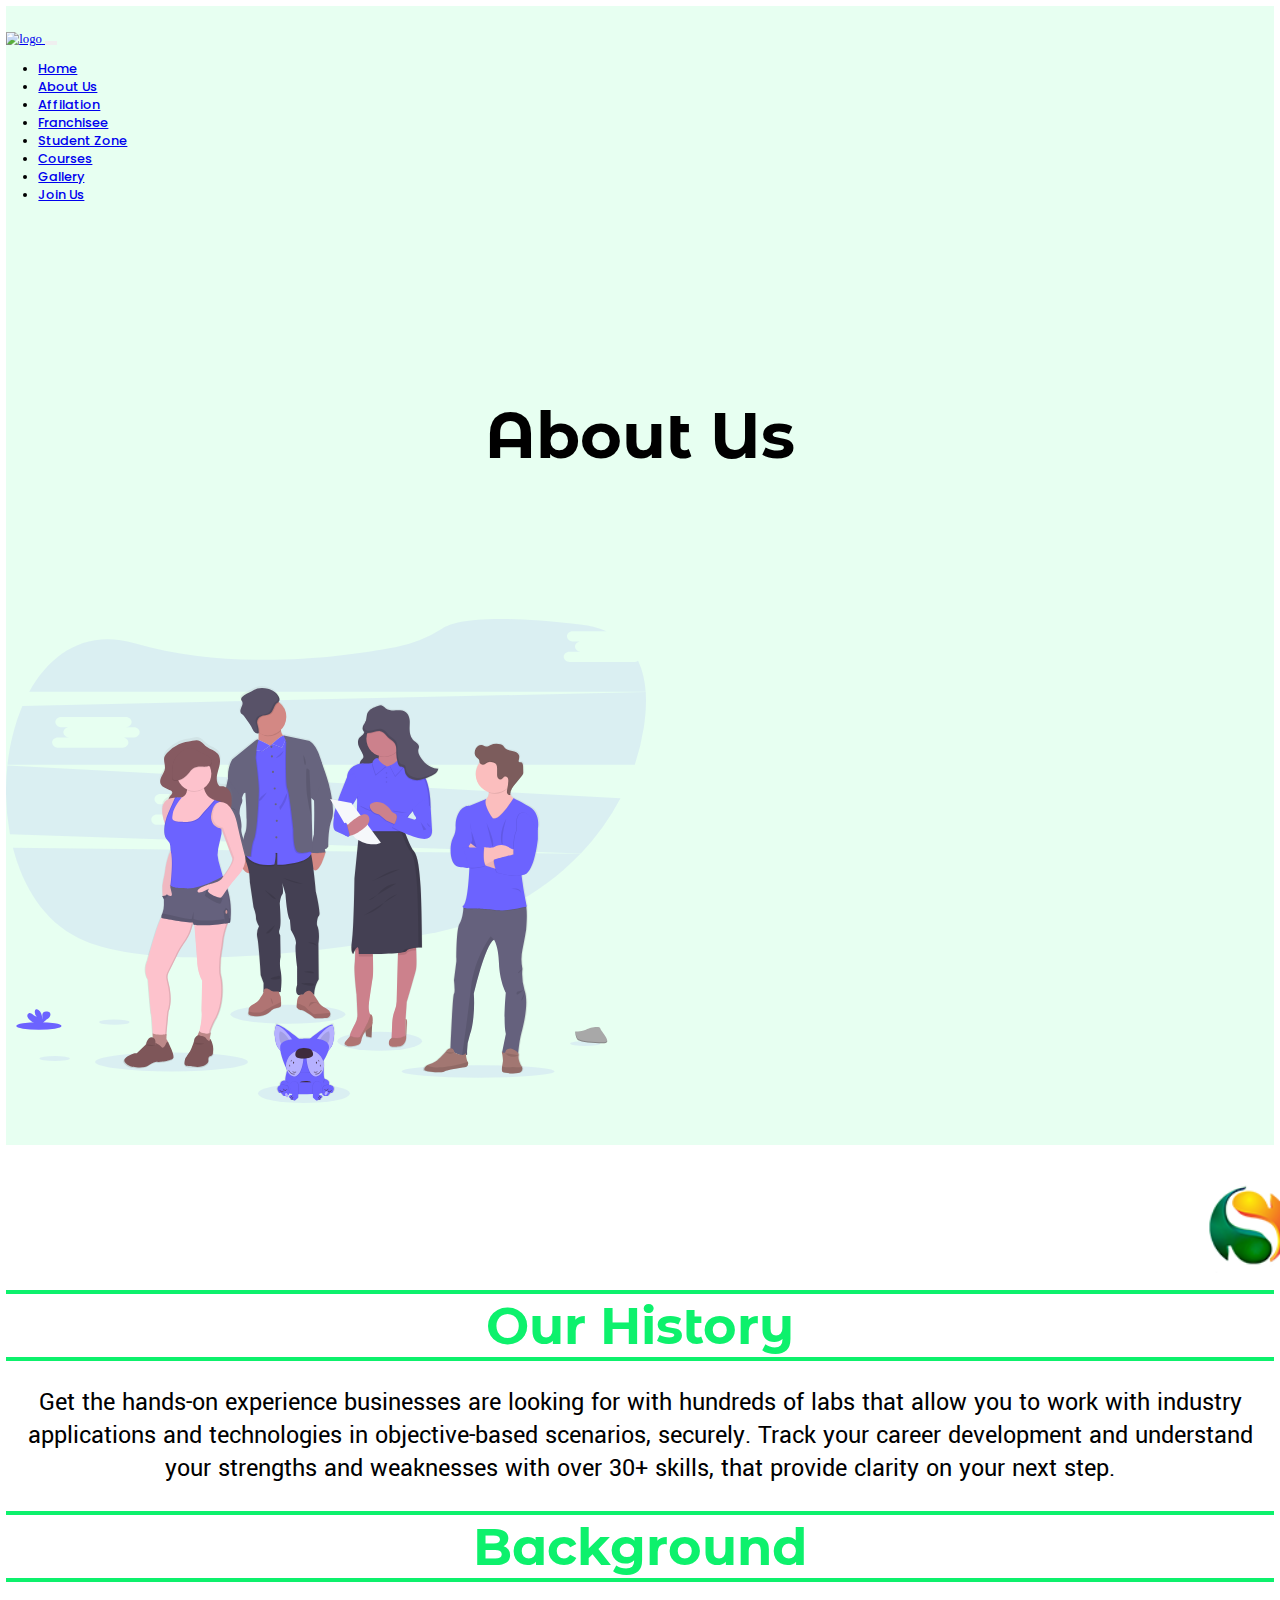
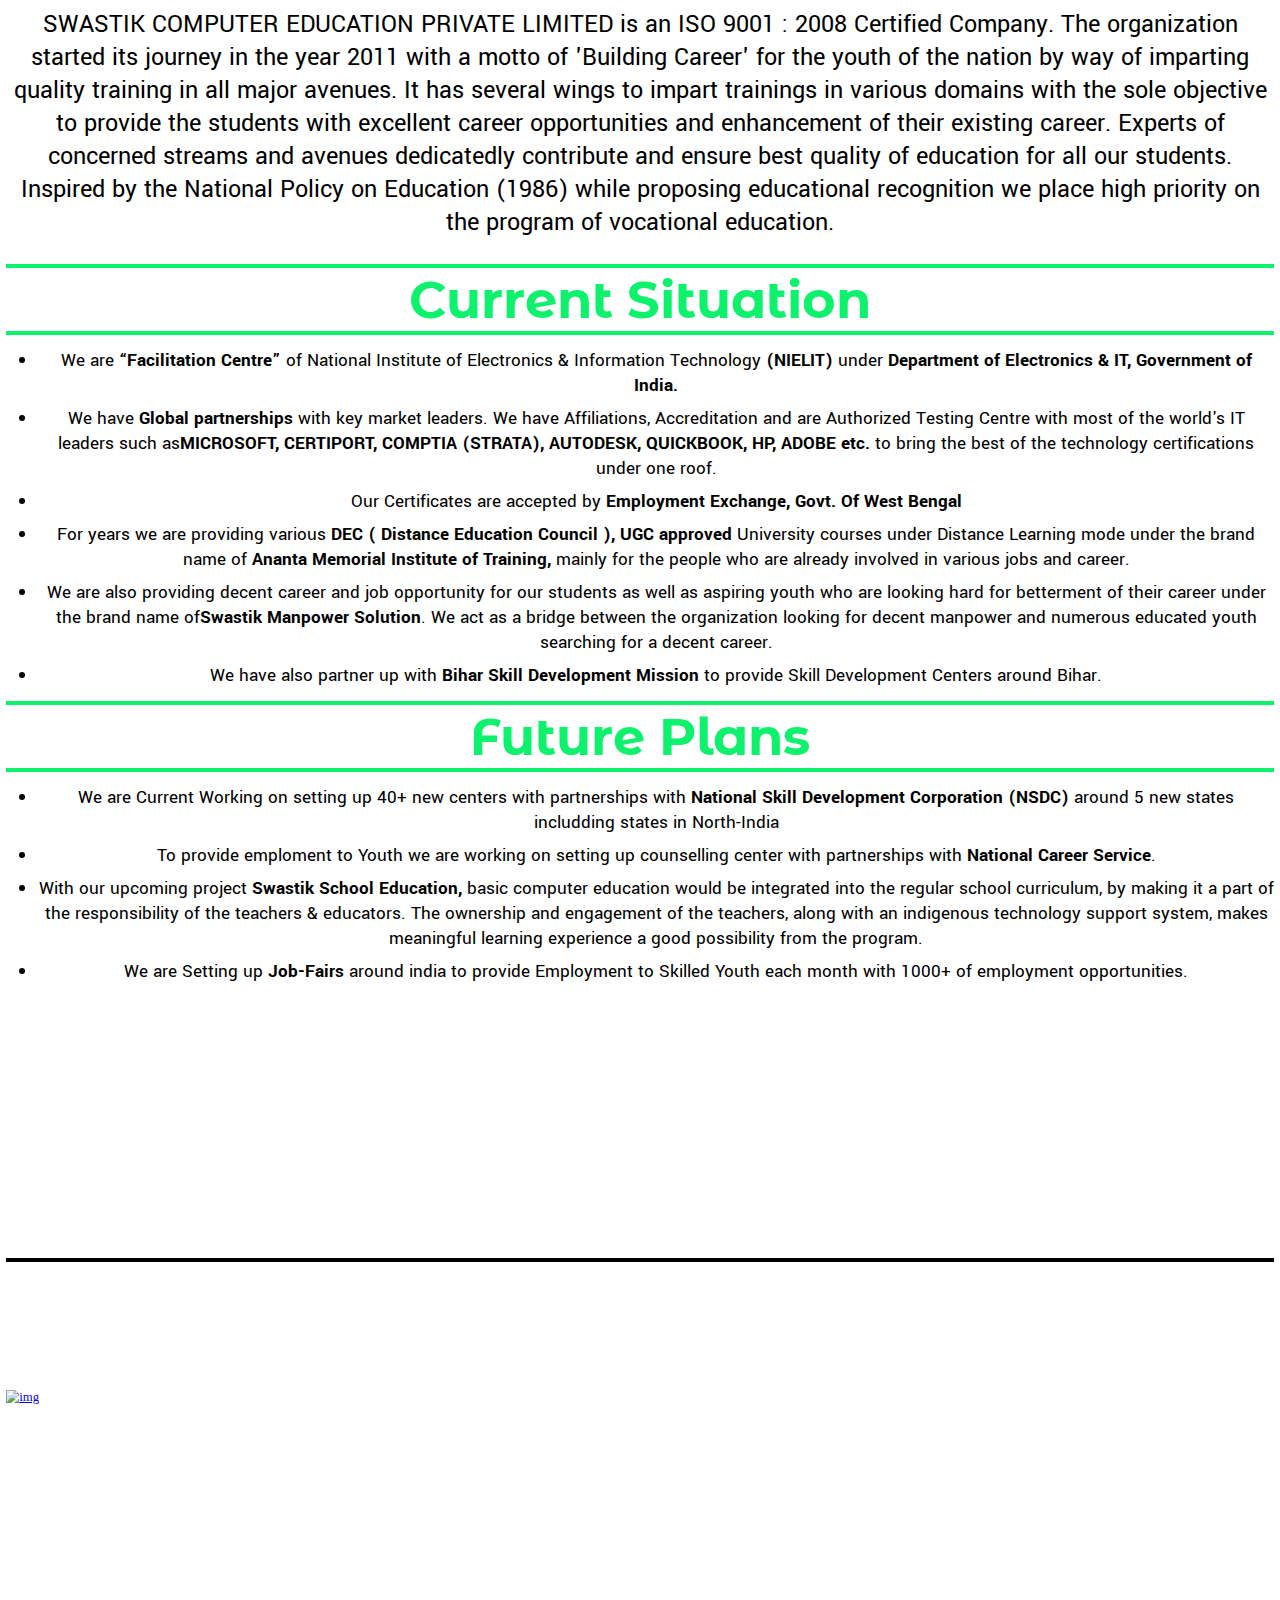
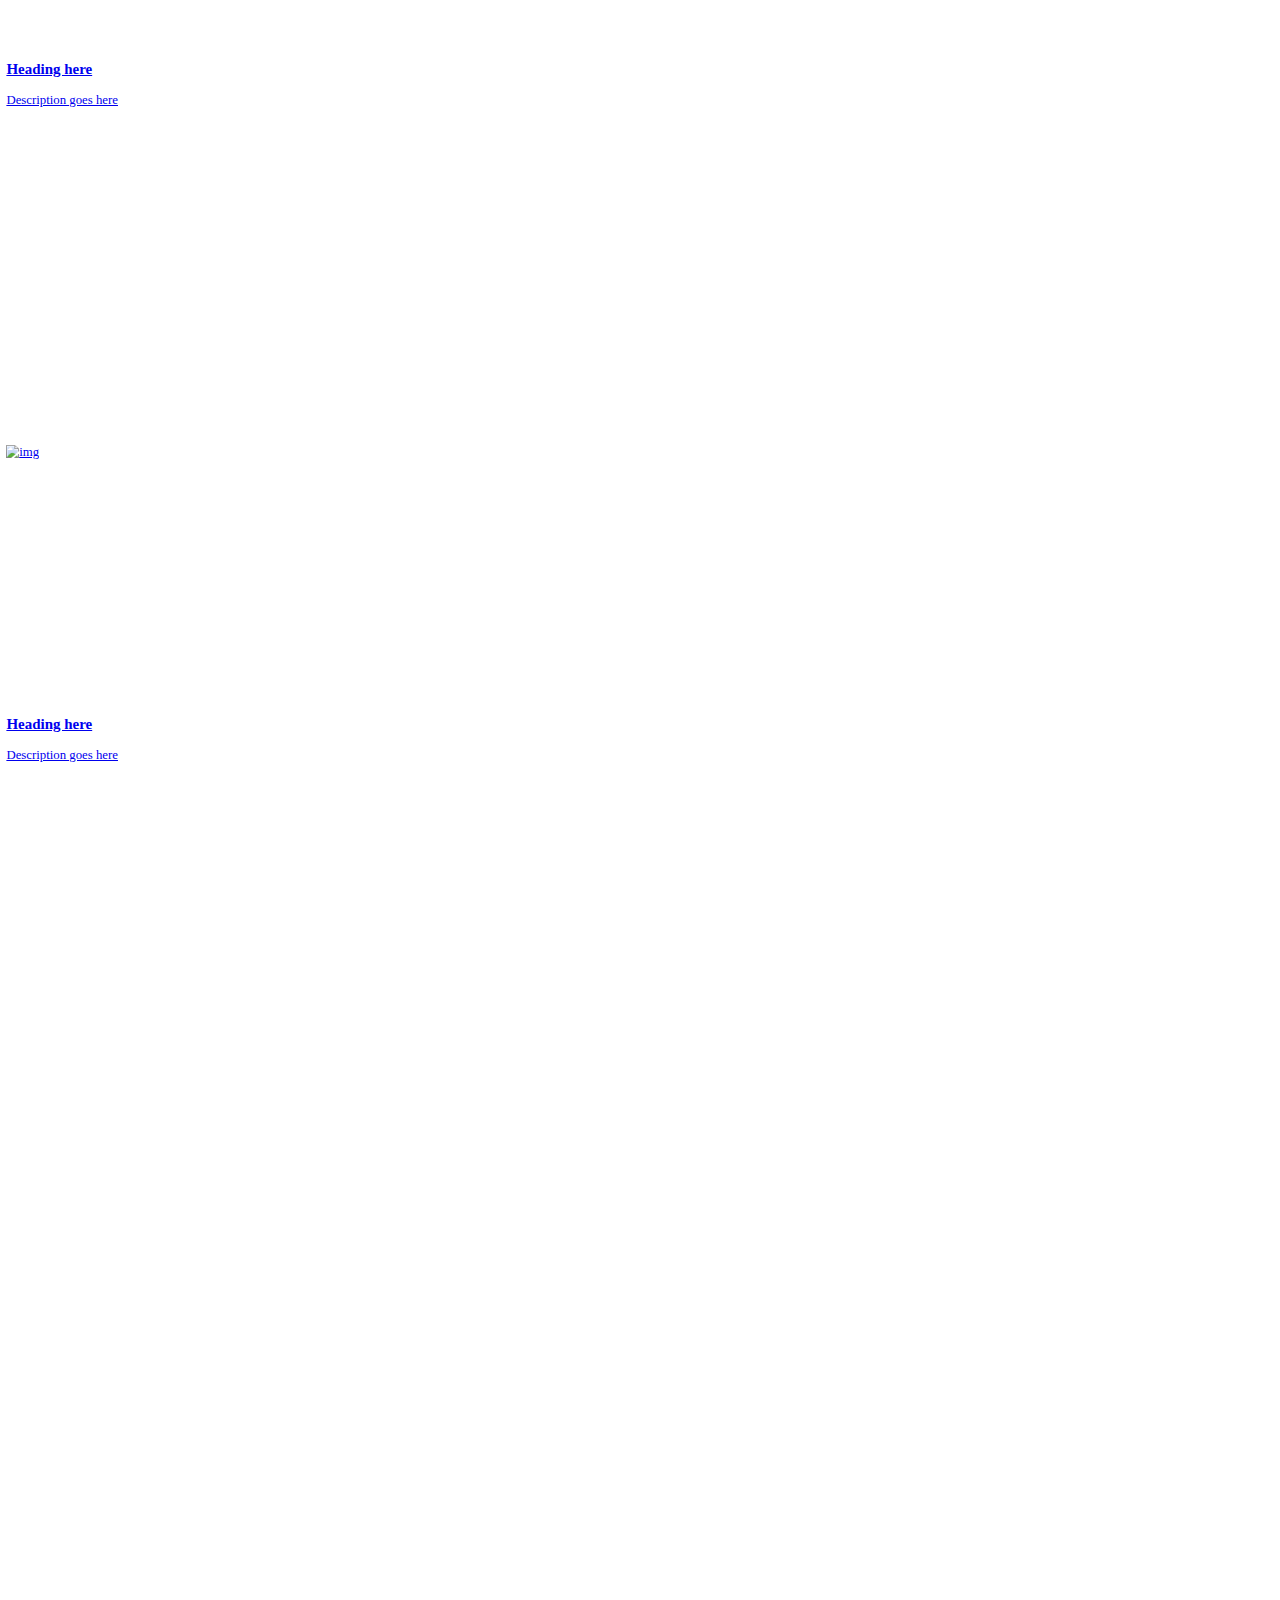
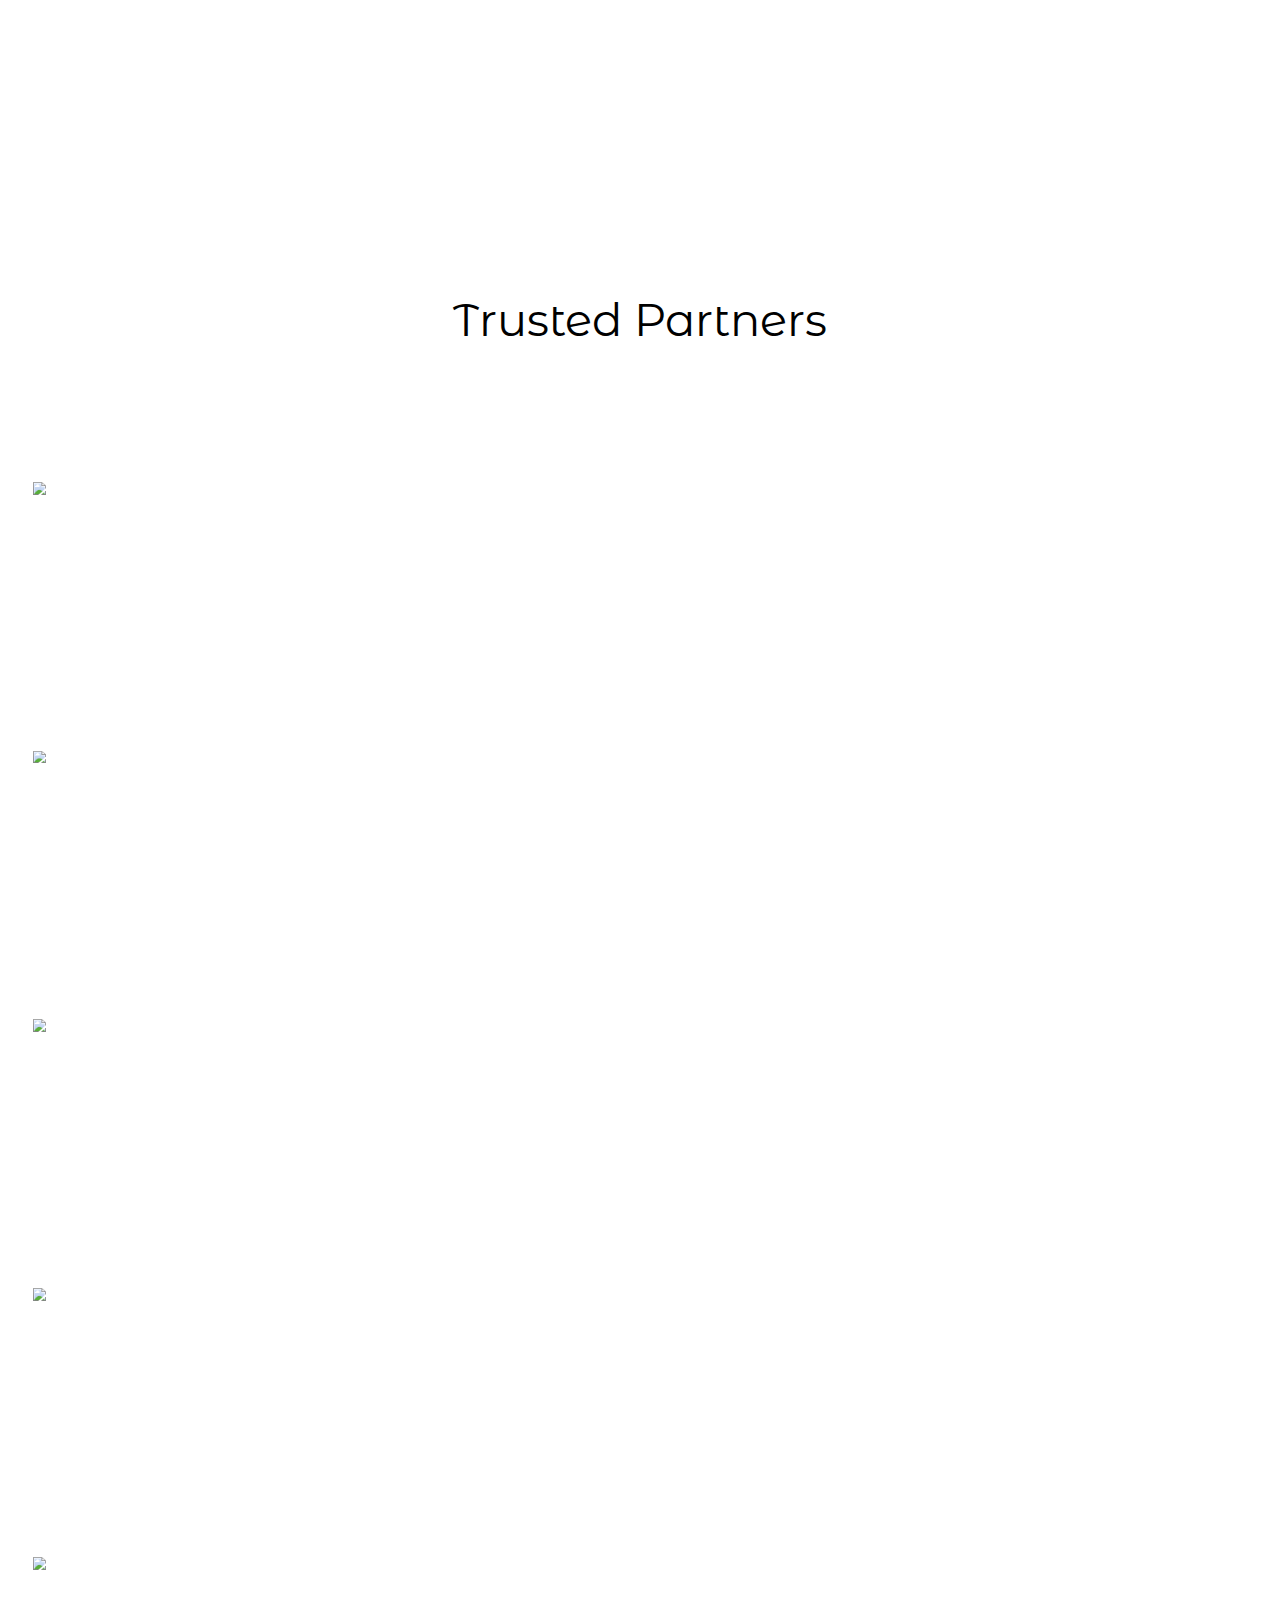
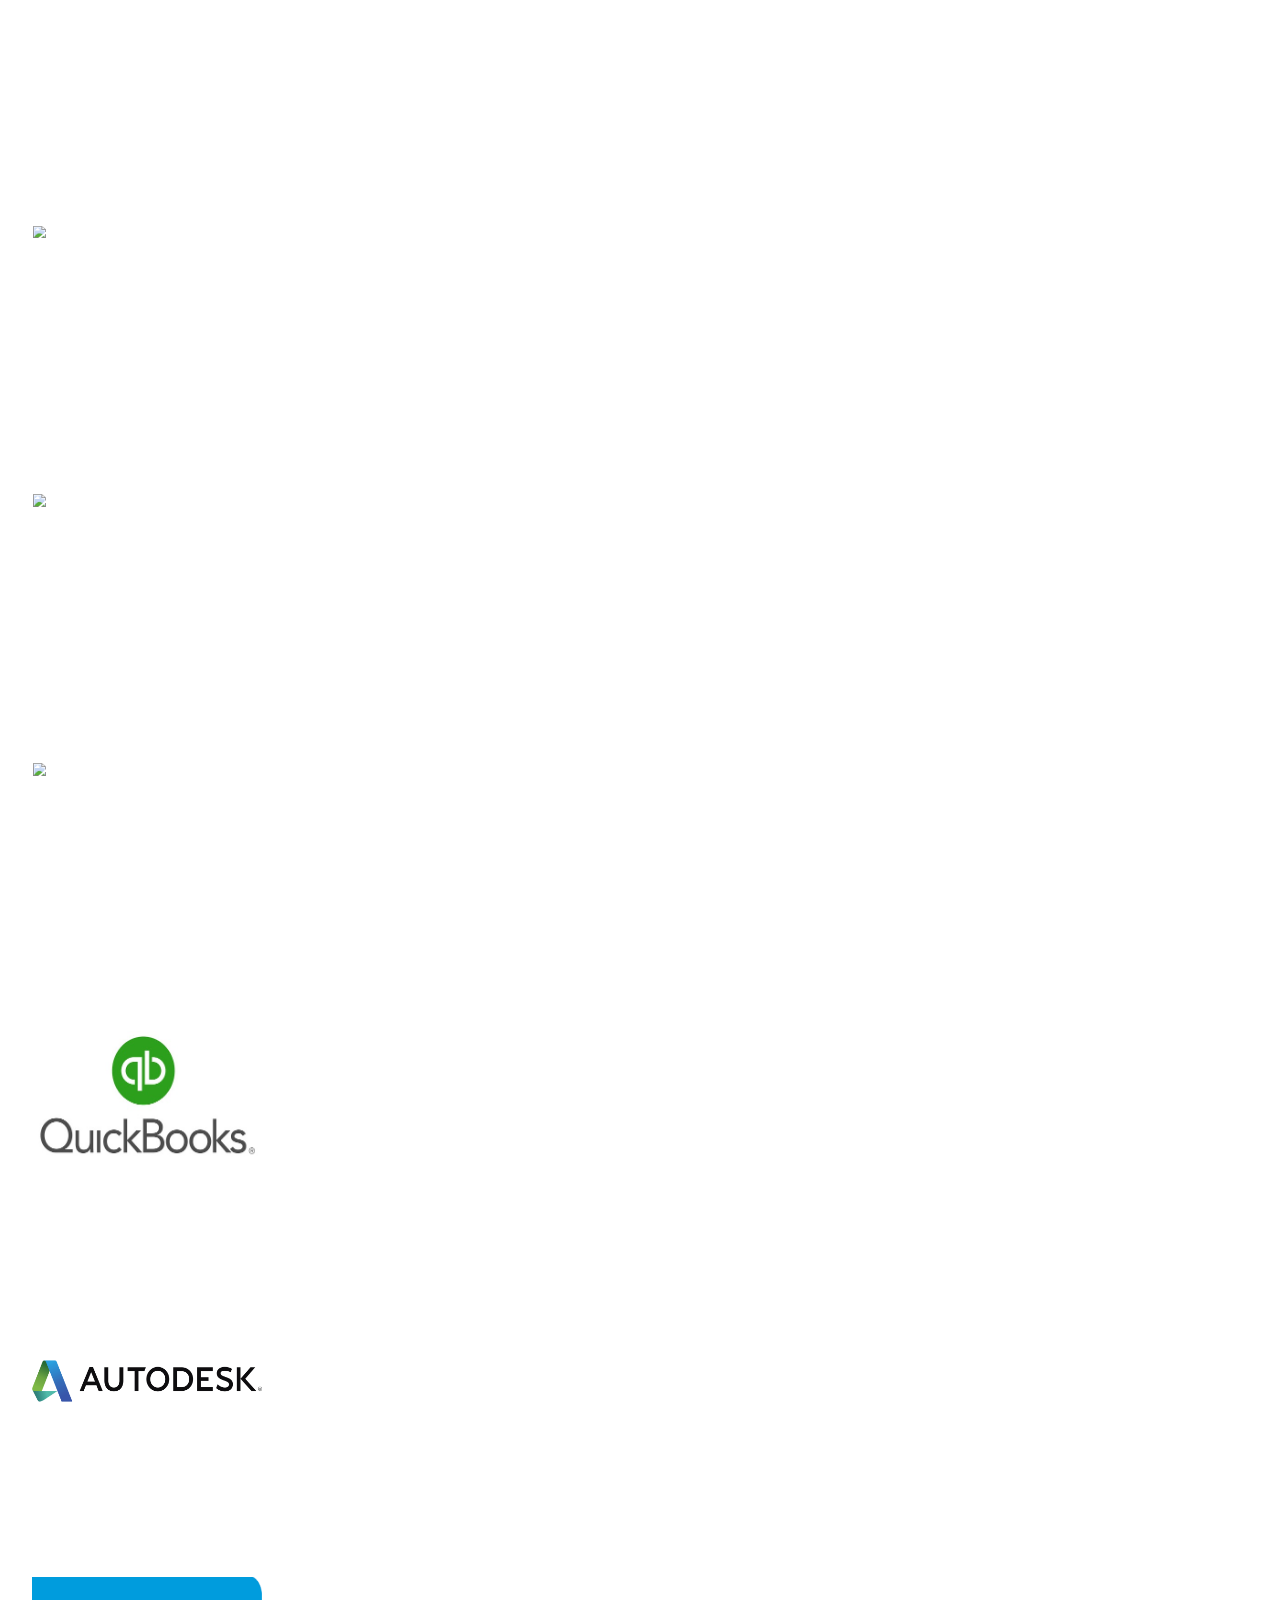
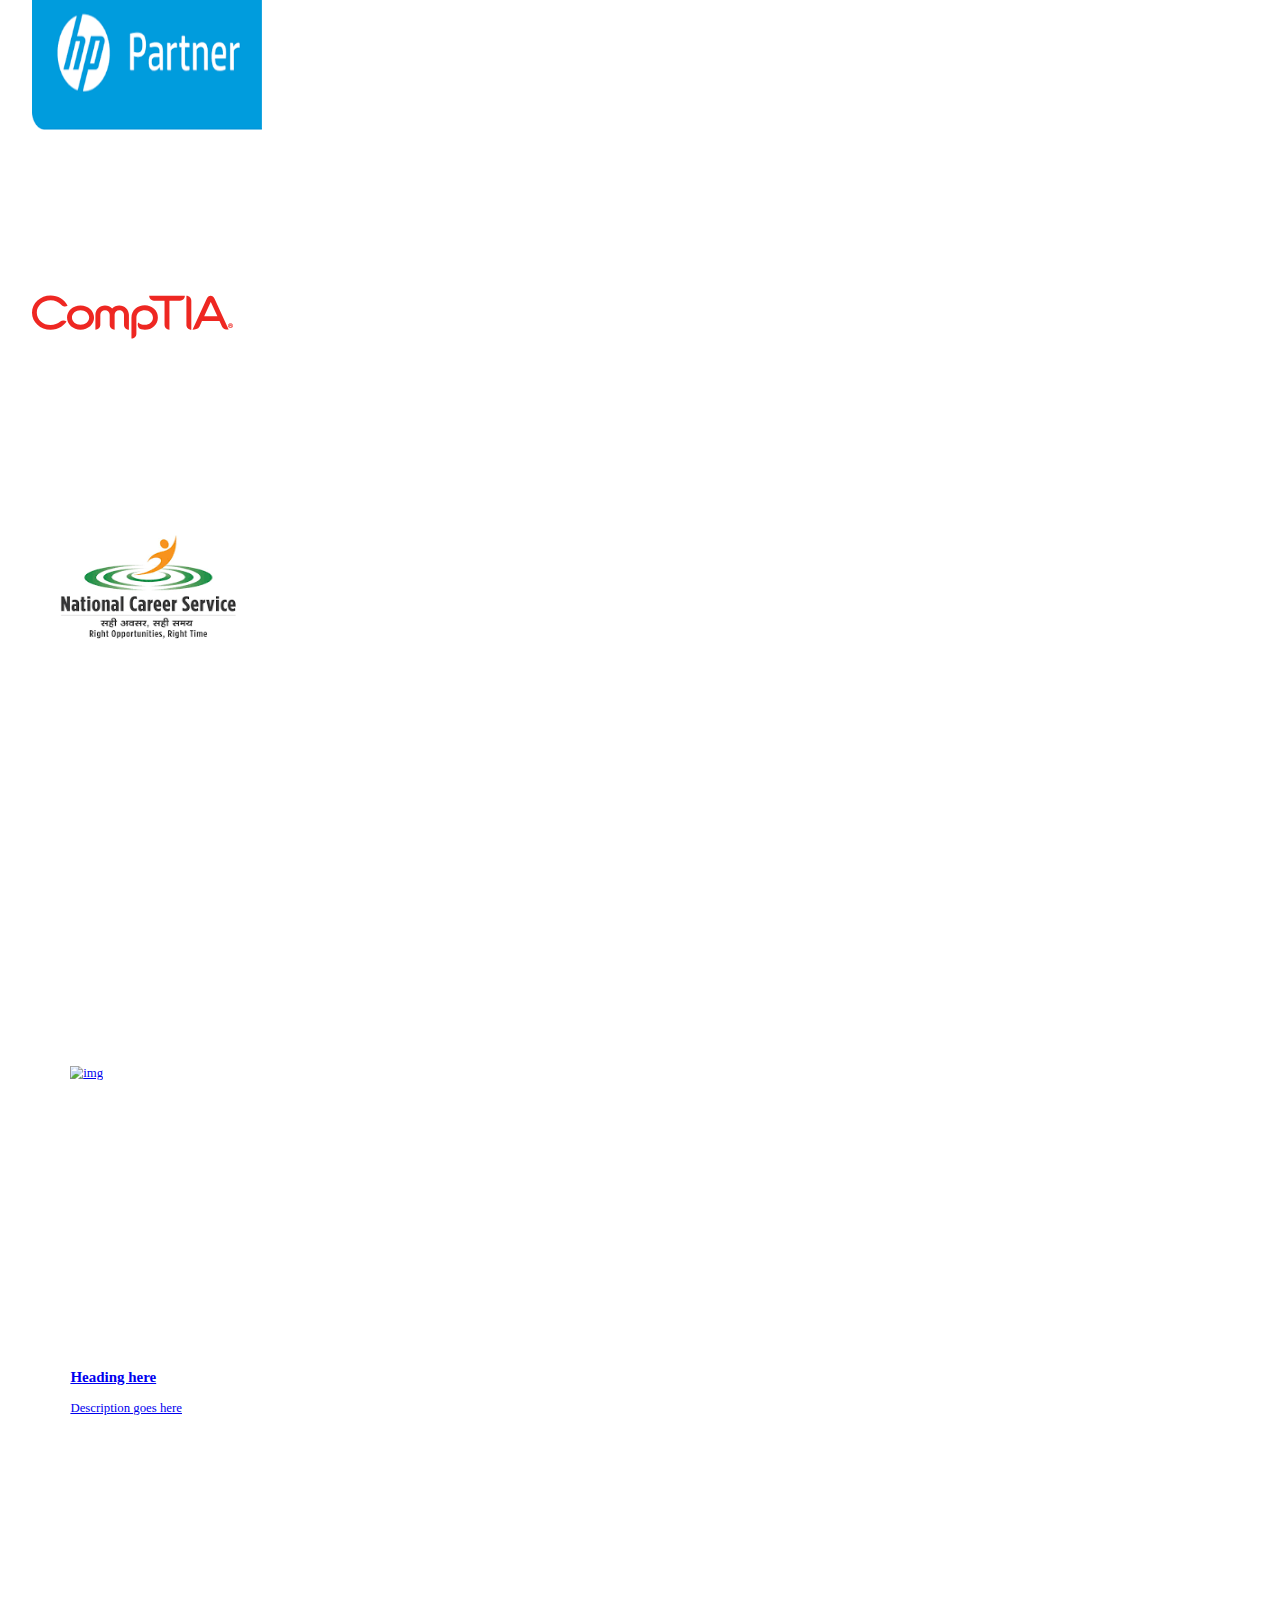
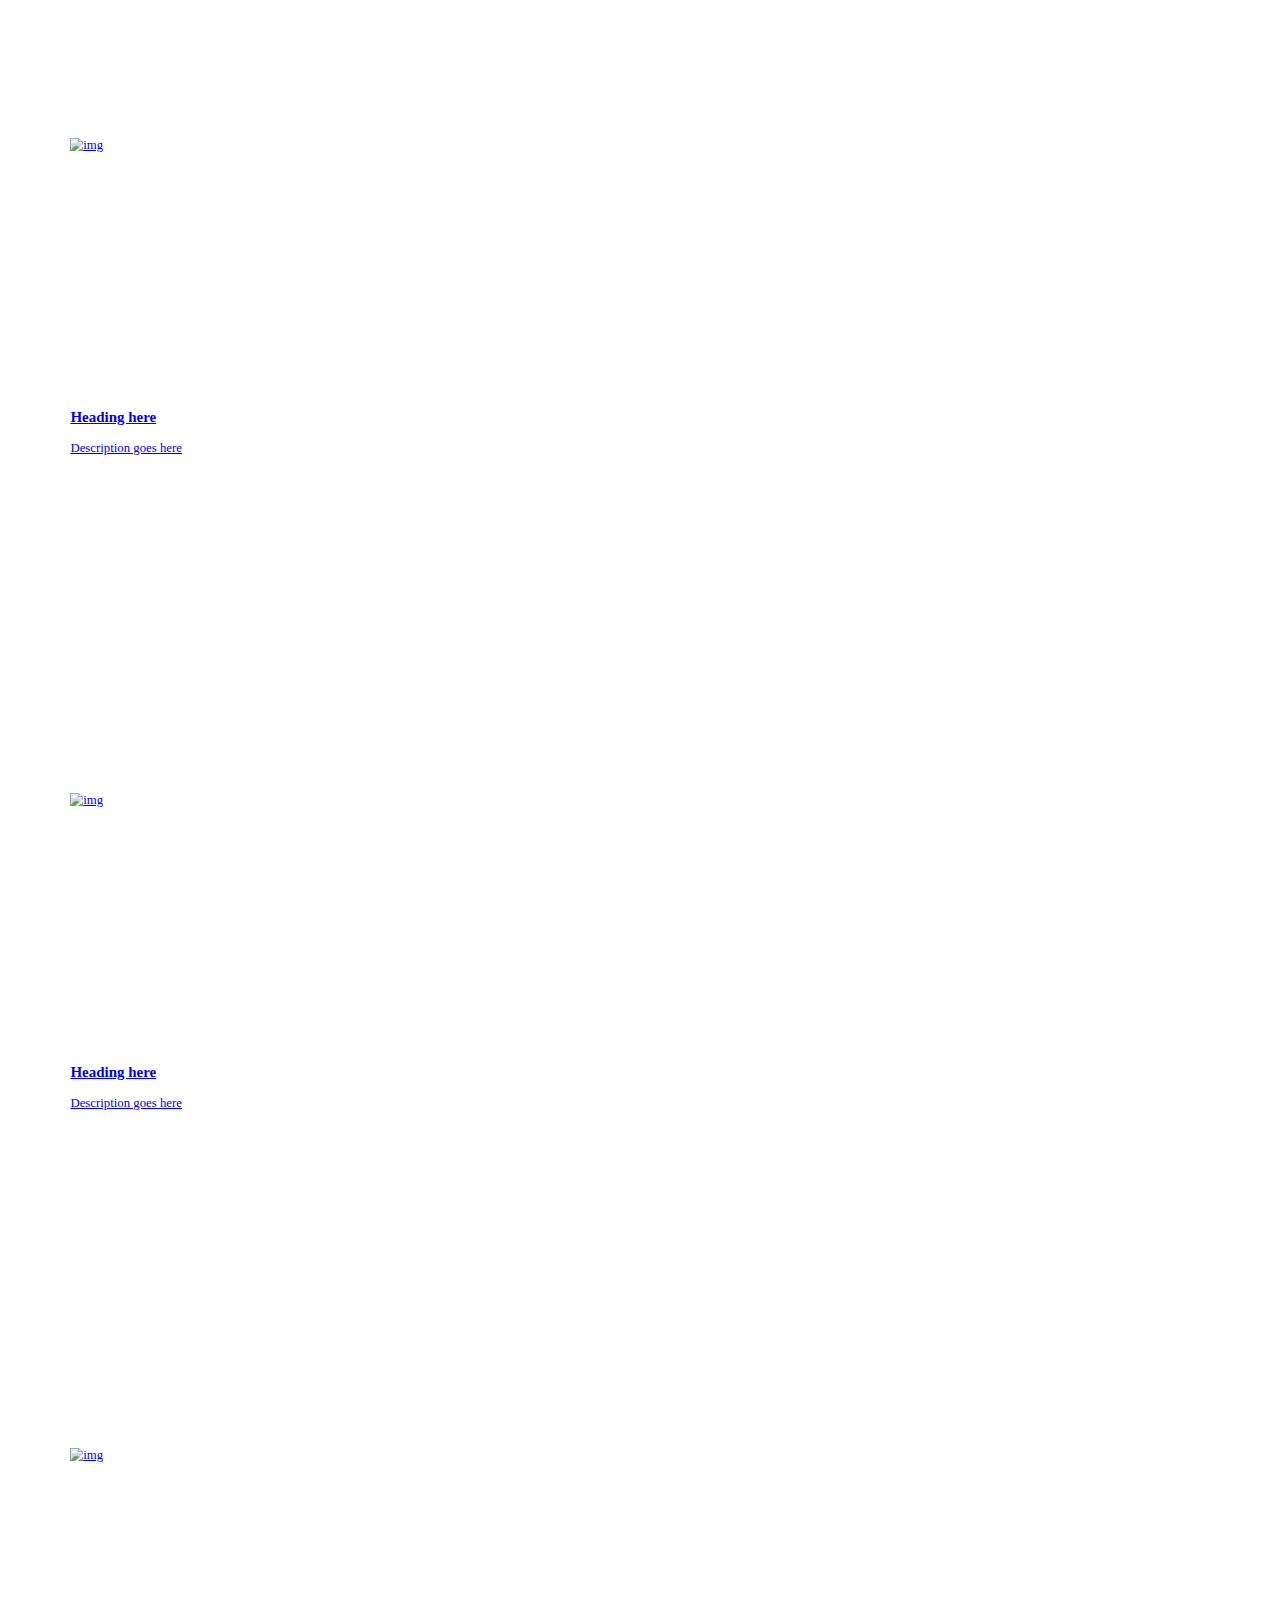
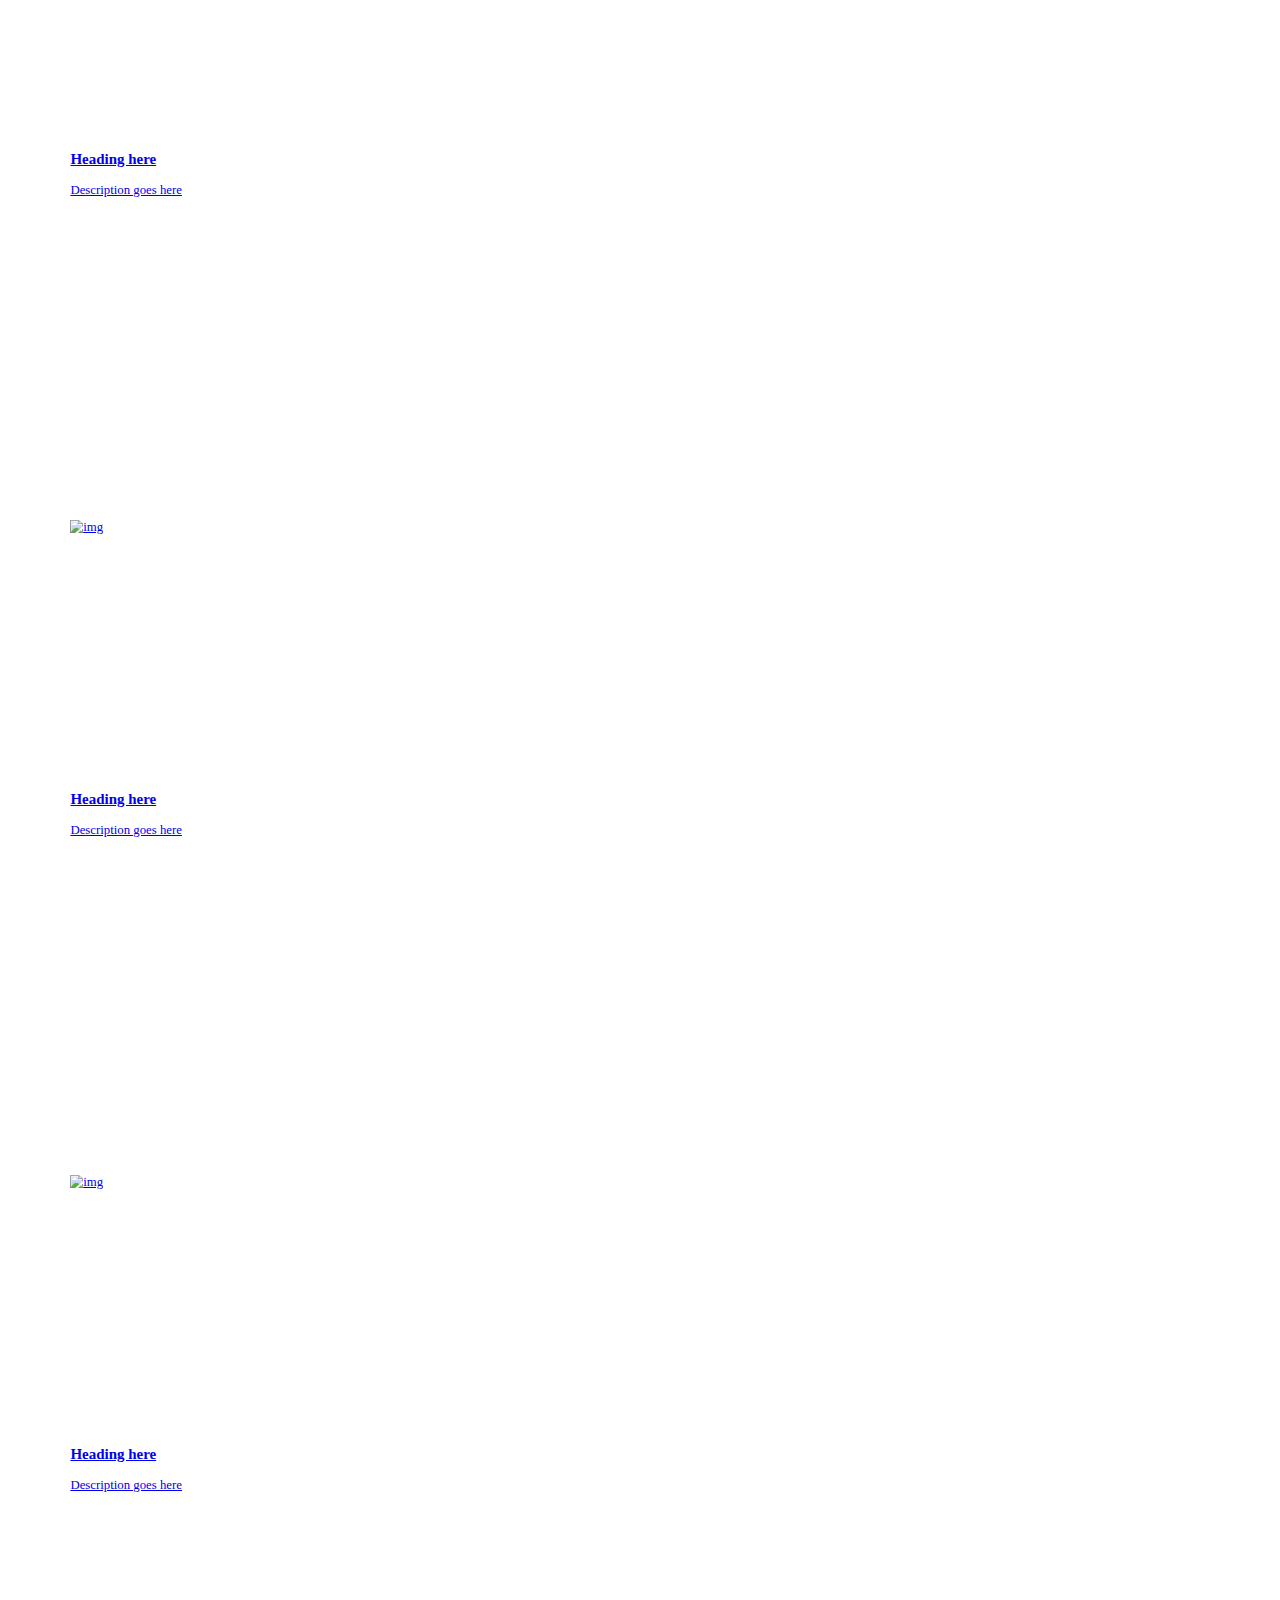
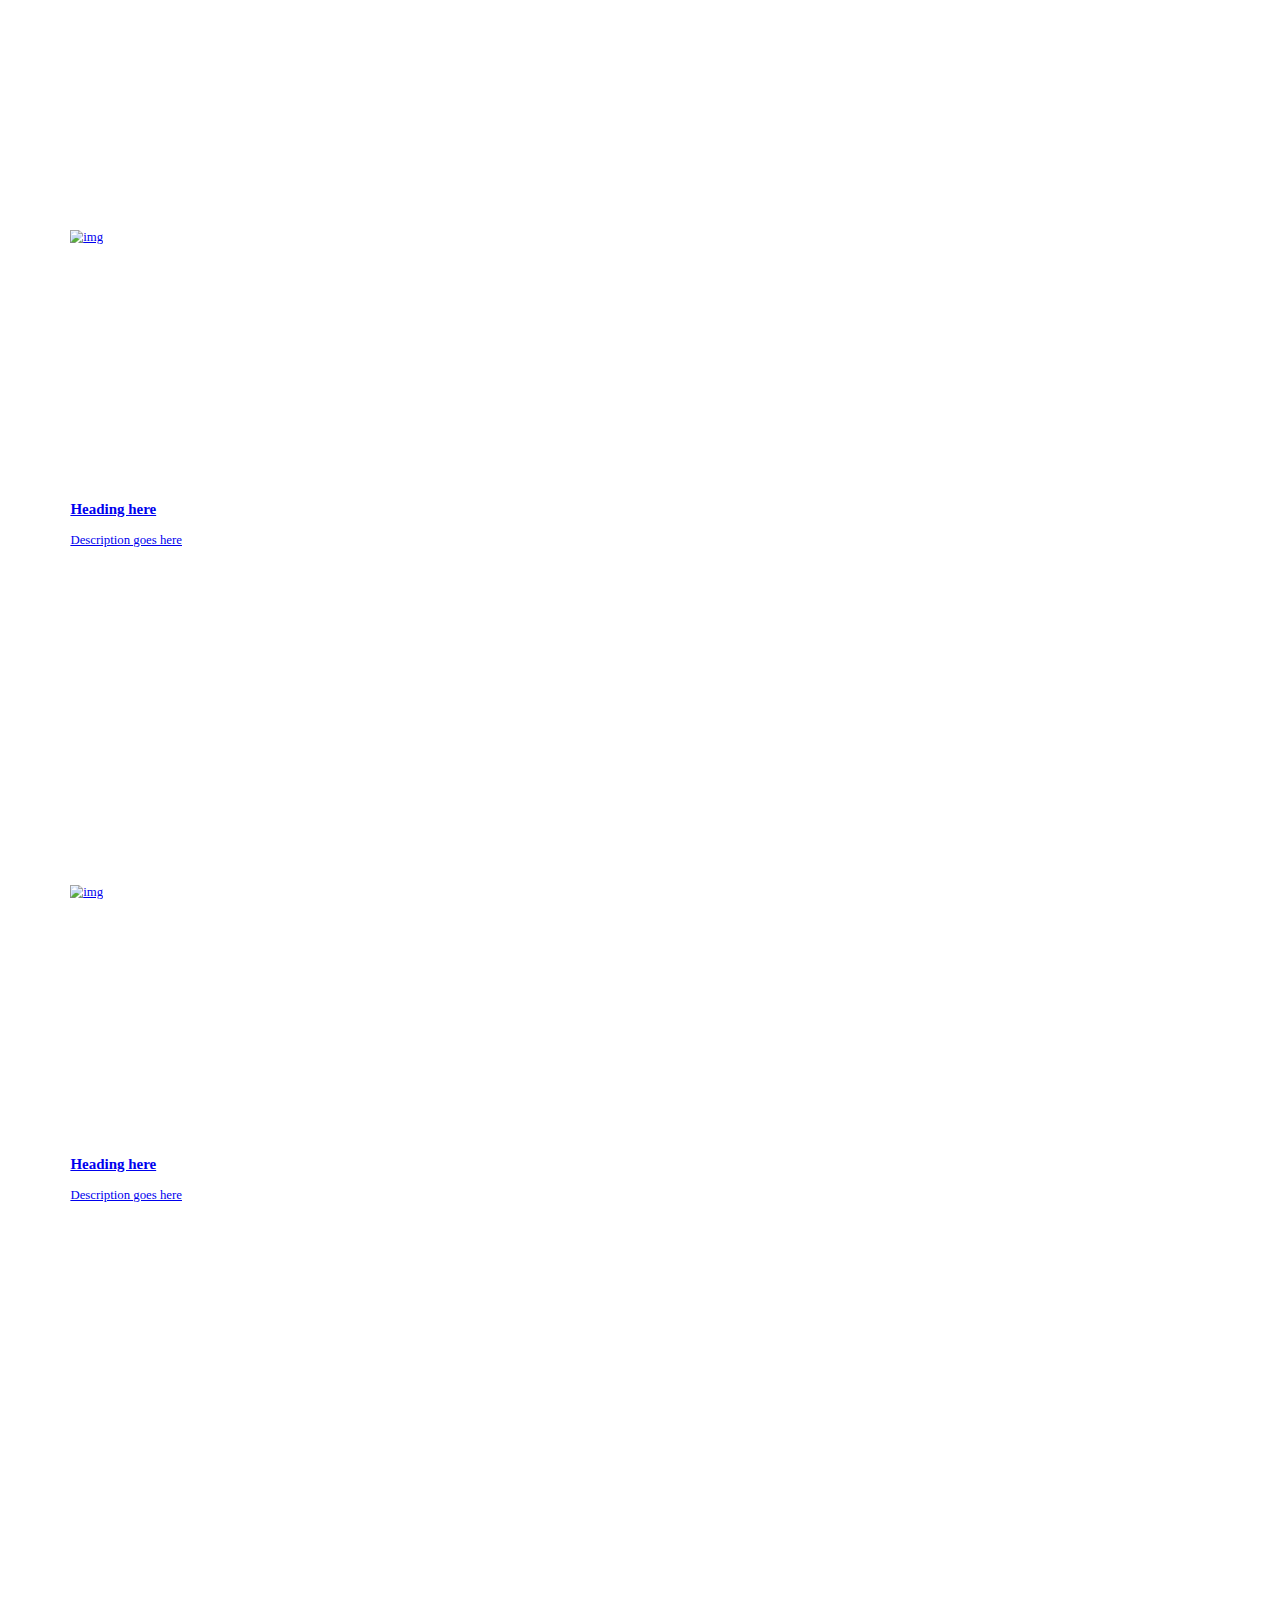
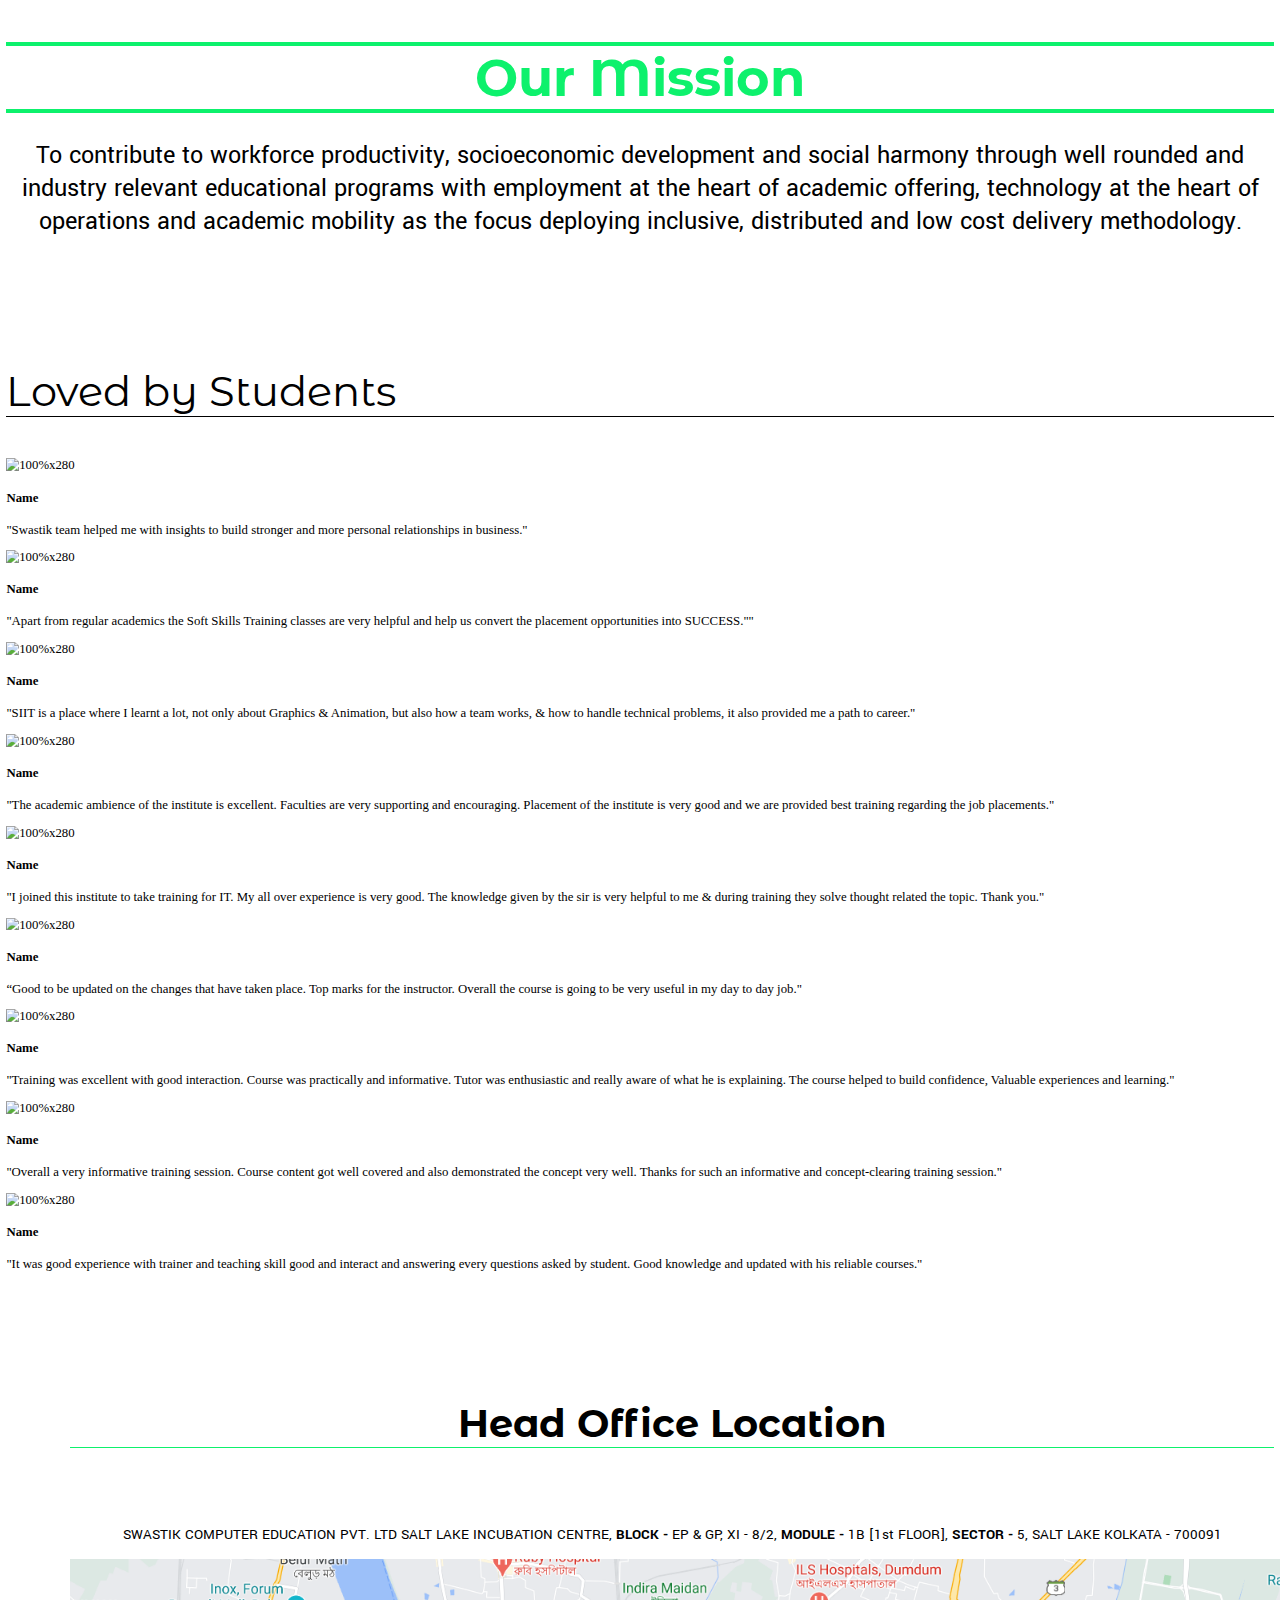
==== commit 7ef5c9d7: "Added Franchisee" ====
--- a/about-us.html
+++ b/about-us.html
@@ -52,14 +52,10 @@
                           <li class="nav-item">
                             <a class="nav-link" href="affilation.html">Affilation</a>
                           </li>
+                          <li class="nav-item">
+                            <a class="nav-link" href="franchisee.html">Franchisee</a>
+                          </li>
                           
-                          <li class="nav-item dropdown">
-                            <a class="nav-link  dropdown-toggle" href="#" data-toggle="dropdown">  Franchisee Zone  </a>
-                             <ul class="dropdown-menu">
-                                 <li><a class="dropdown-item" href="#"> Submenu item 1</a></li>
-                                 <li><a class="dropdown-item" href="#"> Submenu item 2 </a></li>
-                             </ul>
-                         </li>
                           <li class="nav-item dropdown">
                             <a class="nav-link  dropdown-toggle" href="#" data-toggle="dropdown">  Student Zone  </a>
                              <ul class="dropdown-menu">
@@ -358,13 +354,23 @@
           </div>
 
 
+            <!-- text Implelemtation -->
+        <div class="container margin-5">
+          <div class="row">
+               <div class="col">
+                   <h5 id="history">Our Mission</h5>
+                   <p id="p-history">To contribute to workforce productivity, socioeconomic development and social harmony through well rounded and industry relevant educational programs with employment at the heart of academic offering, technology at the heart of operations and academic mobility as the focus deploying inclusive, distributed and low cost delivery methodology.</>
+               </div>
+          </div>
+      </div>
+
 
           <!-- Students Review -->
-      <section class="pt-5 pb-5" style="margin-top: 15rem;">
+      <section class="pt-1 pb-5" style="margin-top: 10rem;">
         <div class="container">
           <div class="row">
               <div class="col-6">
-                  <h3 class="mb-3" id="h-heading">Loved by Students</h3>
+                  <h3 class="mb-3" id="h-heading" style="border-bottom: 2px solid black;">Loved by Students</h3>
               </div>
               <div class="col-6 text-right">
                   <a class="btn btn-primary mb-3 mr-1" href="#carouselExampleIndicators2" role="button" data-slide="prev">
@@ -496,15 +502,7 @@
       </div>
       </section>
 
-        <!-- text Implelemtation -->
-        <div class="container">
-            <div class="row">
-                 <div class="col">
-                     <h5 id="history">Our Mission</h5>
-                     <p id="p-history">To contribute to workforce productivity, socioeconomic development and social harmony through well rounded and industry relevant educational programs with employment at the heart of academic offering, technology at the heart of operations and academic mobility as the focus deploying inclusive, distributed and low cost delivery methodology.</>
-                 </div>
-            </div>
-        </div>
+      
 
 
         <!-- Location -->
--- a/styles/about-us.css
+++ b/styles/about-us.css
@@ -160,6 +160,8 @@
 #points{
   font-size: 1.5rem;
   margin-top: 10px;
+  text-align: center;
+  font-family: 'Yantramanav' !important;
 }
 
 .margin-5{
